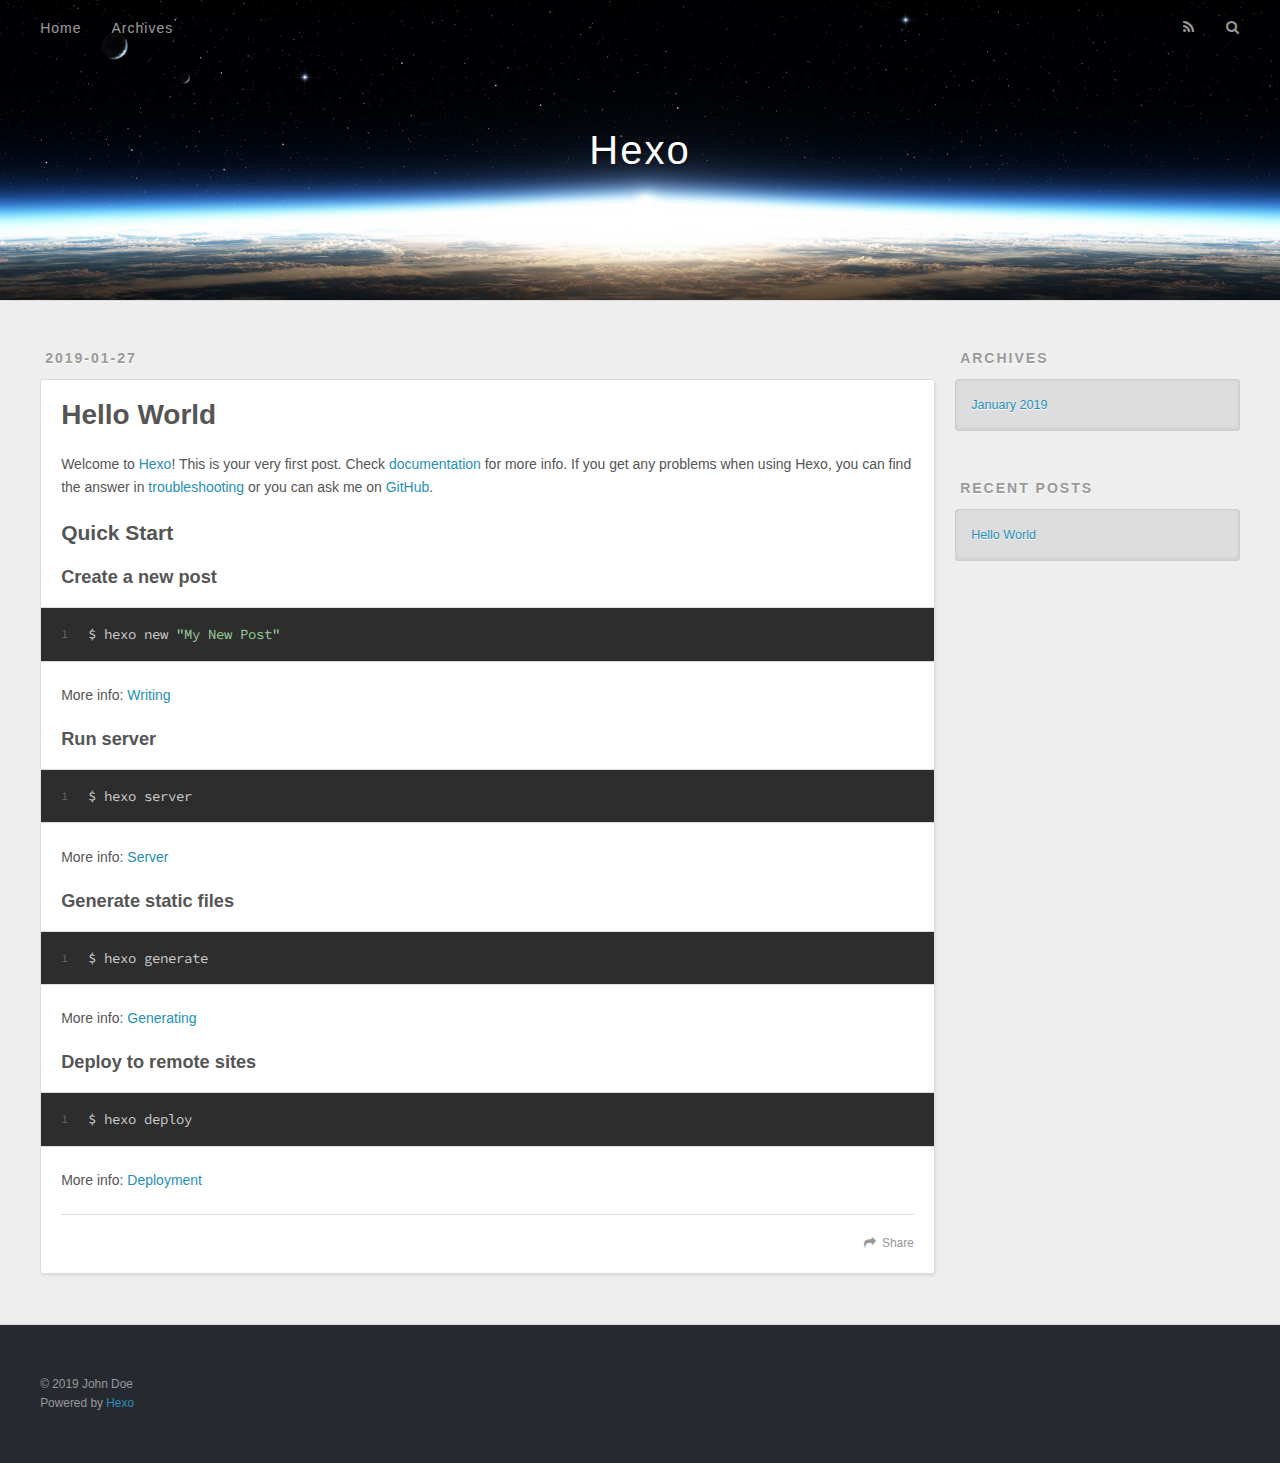
==== index.html @ 6623e389 "Site updated: 2019-01-27 21:30:44" ====
<!DOCTYPE html>
<html>
<head><meta name="generator" content="Hexo 3.8.0">
  <meta charset="utf-8">
  

  
  <title>Hexo</title>
  <meta name="viewport" content="width=device-width, initial-scale=1, maximum-scale=1">
  <meta property="og:type" content="website">
<meta property="og:title" content="Hexo">
<meta property="og:url" content="http://yoursite.com/index.html">
<meta property="og:site_name" content="Hexo">
<meta property="og:locale" content="default">
<meta name="twitter:card" content="summary">
<meta name="twitter:title" content="Hexo">
  
    <link rel="alternate" href="/atom.xml" title="Hexo" type="application/atom+xml">
  
  
    <link rel="icon" href="/favicon.png">
  
  
    <link href="//fonts.googleapis.com/css?family=Source+Code+Pro" rel="stylesheet" type="text/css">
  
  <link rel="stylesheet" href="/css/style.css">
</head>
</html>
<body>
  <div id="container">
    <div id="wrap">
      <header id="header">
  <div id="banner"></div>
  <div id="header-outer" class="outer">
    <div id="header-title" class="inner">
      <h1 id="logo-wrap">
        <a href="/" id="logo">Hexo</a>
      </h1>
      
    </div>
    <div id="header-inner" class="inner">
      <nav id="main-nav">
        <a id="main-nav-toggle" class="nav-icon"></a>
        
          <a class="main-nav-link" href="/">Home</a>
        
          <a class="main-nav-link" href="/archives">Archives</a>
        
      </nav>
      <nav id="sub-nav">
        
          <a id="nav-rss-link" class="nav-icon" href="/atom.xml" title="RSS Feed"></a>
        
        <a id="nav-search-btn" class="nav-icon" title="Search"></a>
      </nav>
      <div id="search-form-wrap">
        <form action="//google.com/search" method="get" accept-charset="UTF-8" class="search-form"><input type="search" name="q" class="search-form-input" placeholder="Search"><button type="submit" class="search-form-submit">&#xF002;</button><input type="hidden" name="sitesearch" value="http://yoursite.com"></form>
      </div>
    </div>
  </div>
</header>
      <div class="outer">
        <section id="main">
  
    <article id="post-hello-world" class="article article-type-post" itemscope="" itemprop="blogPost">
  <div class="article-meta">
    <a href="/2019/01/27/hello-world/" class="article-date">
  <time datetime="2019-01-27T09:05:29.091Z" itemprop="datePublished">2019-01-27</time>
</a>
    
  </div>
  <div class="article-inner">
    
    
      <header class="article-header">
        
  
    <h1 itemprop="name">
      <a class="article-title" href="/2019/01/27/hello-world/">Hello World</a>
    </h1>
  

      </header>
    
    <div class="article-entry" itemprop="articleBody">
      
        <p>Welcome to <a href="https://hexo.io/" target="_blank" rel="noopener">Hexo</a>! This is your very first post. Check <a href="https://hexo.io/docs/" target="_blank" rel="noopener">documentation</a> for more info. If you get any problems when using Hexo, you can find the answer in <a href="https://hexo.io/docs/troubleshooting.html" target="_blank" rel="noopener">troubleshooting</a> or you can ask me on <a href="https://github.com/hexojs/hexo/issues" target="_blank" rel="noopener">GitHub</a>.</p>
<h2 id="Quick-Start"><a href="#Quick-Start" class="headerlink" title="Quick Start"></a>Quick Start</h2><h3 id="Create-a-new-post"><a href="#Create-a-new-post" class="headerlink" title="Create a new post"></a>Create a new post</h3><figure class="highlight bash"><table><tr><td class="gutter"><pre><span class="line">1</span><br></pre></td><td class="code"><pre><span class="line">$ hexo new <span class="string">"My New Post"</span></span><br></pre></td></tr></table></figure>
<p>More info: <a href="https://hexo.io/docs/writing.html" target="_blank" rel="noopener">Writing</a></p>
<h3 id="Run-server"><a href="#Run-server" class="headerlink" title="Run server"></a>Run server</h3><figure class="highlight bash"><table><tr><td class="gutter"><pre><span class="line">1</span><br></pre></td><td class="code"><pre><span class="line">$ hexo server</span><br></pre></td></tr></table></figure>
<p>More info: <a href="https://hexo.io/docs/server.html" target="_blank" rel="noopener">Server</a></p>
<h3 id="Generate-static-files"><a href="#Generate-static-files" class="headerlink" title="Generate static files"></a>Generate static files</h3><figure class="highlight bash"><table><tr><td class="gutter"><pre><span class="line">1</span><br></pre></td><td class="code"><pre><span class="line">$ hexo generate</span><br></pre></td></tr></table></figure>
<p>More info: <a href="https://hexo.io/docs/generating.html" target="_blank" rel="noopener">Generating</a></p>
<h3 id="Deploy-to-remote-sites"><a href="#Deploy-to-remote-sites" class="headerlink" title="Deploy to remote sites"></a>Deploy to remote sites</h3><figure class="highlight bash"><table><tr><td class="gutter"><pre><span class="line">1</span><br></pre></td><td class="code"><pre><span class="line">$ hexo deploy</span><br></pre></td></tr></table></figure>
<p>More info: <a href="https://hexo.io/docs/deployment.html" target="_blank" rel="noopener">Deployment</a></p>

      
    </div>
    <footer class="article-footer">
      <a data-url="http://yoursite.com/2019/01/27/hello-world/" data-id="cjrerjv2s0000z0uvoo6cuk4o" class="article-share-link">Share</a>
      
      
    </footer>
  </div>
  
</article>


  


</section>
        
          <aside id="sidebar">
  
    

  
    

  
    
  
    
  <div class="widget-wrap">
    <h3 class="widget-title">Archives</h3>
    <div class="widget">
      <ul class="archive-list"><li class="archive-list-item"><a class="archive-list-link" href="/archives/2019/01/">January 2019</a></li></ul>
    </div>
  </div>


  
    
  <div class="widget-wrap">
    <h3 class="widget-title">Recent Posts</h3>
    <div class="widget">
      <ul>
        
          <li>
            <a href="/2019/01/27/hello-world/">Hello World</a>
          </li>
        
      </ul>
    </div>
  </div>

  
</aside>
        
      </div>
      <footer id="footer">
  
  <div class="outer">
    <div id="footer-info" class="inner">
      &copy; 2019 John Doe<br>
      Powered by <a href="http://hexo.io/" target="_blank">Hexo</a>
    </div>
  </div>
</footer>
    </div>
    <nav id="mobile-nav">
  
    <a href="/" class="mobile-nav-link">Home</a>
  
    <a href="/archives" class="mobile-nav-link">Archives</a>
  
</nav>
    

<script src="//ajax.googleapis.com/ajax/libs/jquery/2.0.3/jquery.min.js"></script>


  <link rel="stylesheet" href="/fancybox/jquery.fancybox.css">
  <script src="/fancybox/jquery.fancybox.pack.js"></script>


<script src="/js/script.js"></script>



  </div>
</body>
</html>
---- css/style.css ----
body {
  width: 100%;
}
body:before,
body:after {
  content: "";
  display: table;
}
body:after {
  clear: both;
}
html,
body,
div,
span,
applet,
object,
iframe,
h1,
h2,
h3,
h4,
h5,
h6,
p,
blockquote,
pre,
a,
abbr,
acronym,
address,
big,
cite,
code,
del,
dfn,
em,
img,
ins,
kbd,
q,
s,
samp,
small,
strike,
strong,
sub,
sup,
tt,
var,
dl,
dt,
dd,
ol,
ul,
li,
fieldset,
form,
label,
legend,
table,
caption,
tbody,
tfoot,
thead,
tr,
th,
td {
  margin: 0;
  padding: 0;
  border: 0;
  outline: 0;
  font-weight: inherit;
  font-style: inherit;
  font-family: inherit;
  font-size: 100%;
  vertical-align: baseline;
}
body {
  line-height: 1;
  color: #000;
  background: #fff;
}
ol,
ul {
  list-style: none;
}
table {
  border-collapse: separate;
  border-spacing: 0;
  vertical-align: middle;
}
caption,
th,
td {
  text-align: left;
  font-weight: normal;
  vertical-align: middle;
}
a img {
  border: none;
}
input,
button {
  margin: 0;
  padding: 0;
}
input::-moz-focus-inner,
button::-moz-focus-inner {
  border: 0;
  padding: 0;
}
@font-face {
  font-family: FontAwesome;
  font-style: normal;
  font-weight: normal;
  src: url("fonts/fontawesome-webfont.eot?v=#4.0.3");
  src: url("fonts/fontawesome-webfont.eot?#iefix&v=#4.0.3") format("embedded-opentype"), url("fonts/fontawesome-webfont.woff?v=#4.0.3") format("woff"), url("fonts/fontawesome-webfont.ttf?v=#4.0.3") format("truetype"), url("fonts/fontawesome-webfont.svg#fontawesomeregular?v=#4.0.3") format("svg");
}
html,
body,
#container {
  height: 100%;
}
body {
  background: #eee;
  font: 14px -apple-system, BlinkMacSystemFont, "Segoe UI", "Roboto", "Oxygen", "Ubuntu", "Cantarell", "Fira Sans", "Droid Sans", "Helvetica Neue", sans-serif;
  -webkit-text-size-adjust: 100%;
}
.outer {
  max-width: 1220px;
  margin: 0 auto;
  padding: 0 20px;
}
.outer:before,
.outer:after {
  content: "";
  display: table;
}
.outer:after {
  clear: both;
}
.inner {
  display: inline;
  float: left;
  width: 98.33333333333333%;
  margin: 0 0.833333333333333%;
}
.left,
.alignleft {
  float: left;
}
.right,
.alignright {
  float: right;
}
.clear {
  clear: both;
}
#container {
  position: relative;
}
.mobile-nav-on {
  overflow: hidden;
}
#wrap {
  height: 100%;
  width: 100%;
  position: absolute;
  top: 0;
  left: 0;
  -webkit-transition: 0.2s ease-out;
  -moz-transition: 0.2s ease-out;
  -ms-transition: 0.2s ease-out;
  transition: 0.2s ease-out;
  z-index: 1;
  background: #eee;
}
.mobile-nav-on #wrap {
  left: 280px;
}
@media screen and (min-width: 768px) {
  #main {
    display: inline;
    float: left;
    width: 73.33333333333333%;
    margin: 0 0.833333333333333%;
  }
}
.article-date,
.article-category-link,
.archive-year,
.widget-title {
  text-decoration: none;
  text-transform: uppercase;
  letter-spacing: 2px;
  color: #999;
  margin-bottom: 1em;
  margin-left: 5px;
  line-height: 1em;
  text-shadow: 0 1px #fff;
  font-weight: bold;
}
.article-inner,
.archive-article-inner {
  background: #fff;
  -webkit-box-shadow: 1px 2px 3px #ddd;
  box-shadow: 1px 2px 3px #ddd;
  border: 1px solid #ddd;
  border-radius: 3px;
}
.article-entry h1,
.widget h1 {
  font-size: 2em;
}
.article-entry h2,
.widget h2 {
  font-size: 1.5em;
}
.article-entry h3,
.widget h3 {
  font-size: 1.3em;
}
.article-entry h4,
.widget h4 {
  font-size: 1.2em;
}
.article-entry h5,
.widget h5 {
  font-size: 1em;
}
.article-entry h6,
.widget h6 {
  font-size: 1em;
  color: #999;
}
.article-entry hr,
.widget hr {
  border: 1px dashed #ddd;
}
.article-entry strong,
.widget strong {
  font-weight: bold;
}
.article-entry em,
.widget em,
.article-entry cite,
.widget cite {
  font-style: italic;
}
.article-entry sup,
.widget sup,
.article-entry sub,
.widget sub {
  font-size: 0.75em;
  line-height: 0;
  position: relative;
  vertical-align: baseline;
}
.article-entry sup,
.widget sup {
  top: -0.5em;
}
.article-entry sub,
.widget sub {
  bottom: -0.2em;
}
.article-entry small,
.widget small {
  font-size: 0.85em;
}
.article-entry acronym,
.widget acronym,
.article-entry abbr,
.widget abbr {
  border-bottom: 1px dotted;
}
.article-entry ul,
.widget ul,
.article-entry ol,
.widget ol,
.article-entry dl,
.widget dl {
  margin: 0 20px;
  line-height: 1.6em;
}
.article-entry ul ul,
.widget ul ul,
.article-entry ol ul,
.widget ol ul,
.article-entry ul ol,
.widget ul ol,
.article-entry ol ol,
.widget ol ol {
  margin-top: 0;
  margin-bottom: 0;
}
.article-entry ul,
.widget ul {
  list-style: disc;
}
.article-entry ol,
.widget ol {
  list-style: decimal;
}
.article-entry dt,
.widget dt {
  font-weight: bold;
}
#header {
  height: 300px;
  position: relative;
  border-bottom: 1px solid #ddd;
}
#header:before,
#header:after {
  content: "";
  position: absolute;
  left: 0;
  right: 0;
  height: 40px;
}
#header:before {
  top: 0;
  background: -webkit-linear-gradient(rgba(0,0,0,0.2), transparent);
  background: -moz-linear-gradient(rgba(0,0,0,0.2), transparent);
  background: -ms-linear-gradient(rgba(0,0,0,0.2), transparent);
  background: linear-gradient(rgba(0,0,0,0.2), transparent);
}
#header:after {
  bottom: 0;
  background: -webkit-linear-gradient(transparent, rgba(0,0,0,0.2));
  background: -moz-linear-gradient(transparent, rgba(0,0,0,0.2));
  background: -ms-linear-gradient(transparent, rgba(0,0,0,0.2));
  background: linear-gradient(transparent, rgba(0,0,0,0.2));
}
#header-outer {
  height: 100%;
  position: relative;
}
#header-inner {
  position: relative;
  overflow: hidden;
}
#banner {
  position: absolute;
  top: 0;
  left: 0;
  width: 100%;
  height: 100%;
  background: url("images/banner.jpg") center #000;
  -webkit-background-size: cover;
  -moz-background-size: cover;
  background-size: cover;
  z-index: -1;
}
#header-title {
  text-align: center;
  height: 40px;
  position: absolute;
  top: 50%;
  left: 0;
  margin-top: -20px;
}
#logo,
#subtitle {
  text-decoration: none;
  color: #fff;
  font-weight: 300;
  text-shadow: 0 1px 4px rgba(0,0,0,0.3);
}
#logo {
  font-size: 40px;
  line-height: 40px;
  letter-spacing: 2px;
}
#subtitle {
  font-size: 16px;
  line-height: 16px;
  letter-spacing: 1px;
}
#subtitle-wrap {
  margin-top: 16px;
}
#main-nav {
  float: left;
  margin-left: -15px;
}
.nav-icon,
.main-nav-link {
  float: left;
  color: #fff;
  opacity: 0.6;
  text-decoration: none;
  text-shadow: 0 1px rgba(0,0,0,0.2);
  -webkit-transition: opacity 0.2s;
  -moz-transition: opacity 0.2s;
  -ms-transition: opacity 0.2s;
  transition: opacity 0.2s;
  display: block;
  padding: 20px 15px;
}
.nav-icon:hover,
.main-nav-link:hover {
  opacity: 1;
}
.nav-icon {
  font-family: FontAwesome;
  text-align: center;
  font-size: 14px;
  width: 14px;
  height: 14px;
  padding: 20px 15px;
  position: relative;
  cursor: pointer;
}
.main-nav-link {
  font-weight: 300;
  letter-spacing: 1px;
}
@media screen and (max-width: 479px) {
  .main-nav-link {
    display: none;
  }
}
#main-nav-toggle {
  display: none;
}
#main-nav-toggle:before {
  content: "\f0c9";
}
@media screen and (max-width: 479px) {
  #main-nav-toggle {
    display: block;
  }
}
#sub-nav {
  float: right;
  margin-right: -15px;
}
#nav-rss-link:before {
  content: "\f09e";
}
#nav-search-btn:before {
  content: "\f002";
}
#search-form-wrap {
  position: absolute;
  top: 15px;
  width: 150px;
  height: 30px;
  right: -150px;
  opacity: 0;
  -webkit-transition: 0.2s ease-out;
  -moz-transition: 0.2s ease-out;
  -ms-transition: 0.2s ease-out;
  transition: 0.2s ease-out;
}
#search-form-wrap.on {
  opacity: 1;
  right: 0;
}
@media screen and (max-width: 479px) {
  #search-form-wrap {
    width: 100%;
    right: -100%;
  }
}
.search-form {
  position: absolute;
  top: 0;
  left: 0;
  right: 0;
  background: #fff;
  padding: 5px 15px;
  border-radius: 15px;
  -webkit-box-shadow: 0 0 10px rgba(0,0,0,0.3);
  box-shadow: 0 0 10px rgba(0,0,0,0.3);
}
.search-form-input {
  border: none;
  background: none;
  color: #555;
  width: 100%;
  font: 13px -apple-system, BlinkMacSystemFont, "Segoe UI", "Roboto", "Oxygen", "Ubuntu", "Cantarell", "Fira Sans", "Droid Sans", "Helvetica Neue", sans-serif;
  outline: none;
}
.search-form-input::-webkit-search-results-decoration,
.search-form-input::-webkit-search-cancel-button {
  -webkit-appearance: none;
}
.search-form-submit {
  position: absolute;
  top: 50%;
  right: 10px;
  margin-top: -7px;
  font: 13px FontAwesome;
  border: none;
  background: none;
  color: #bbb;
  cursor: pointer;
}
.search-form-submit:hover,
.search-form-submit:focus {
  color: #777;
}
.article {
  margin: 50px 0;
}
.article-inner {
  overflow: hidden;
}
.article-meta:before,
.article-meta:after {
  content: "";
  display: table;
}
.article-meta:after {
  clear: both;
}
.article-date {
  float: left;
}
.article-category {
  float: left;
  line-height: 1em;
  color: #ccc;
  text-shadow: 0 1px #fff;
  margin-left: 8px;
}
.article-category:before {
  content: "\2022";
}
.article-category-link {
  margin: 0 12px 1em;
}
.article-header {
  padding: 20px 20px 0;
}
.article-title {
  text-decoration: none;
  font-size: 2em;
  font-weight: bold;
  color: #555;
  line-height: 1.1em;
  -webkit-transition: color 0.2s;
  -moz-transition: color 0.2s;
  -ms-transition: color 0.2s;
  transition: color 0.2s;
}
a.article-title:hover {
  color: #258fb8;
}
.article-entry {
  color: #555;
  padding: 0 20px;
}
.article-entry:before,
.article-entry:after {
  content: "";
  display: table;
}
.article-entry:after {
  clear: both;
}
.article-entry p,
.article-entry table {
  line-height: 1.6em;
  margin: 1.6em 0;
}
.article-entry h1,
.article-entry h2,
.article-entry h3,
.article-entry h4,
.article-entry h5,
.article-entry h6 {
  font-weight: bold;
}
.article-entry h1,
.article-entry h2,
.article-entry h3,
.article-entry h4,
.article-entry h5,
.article-entry h6 {
  line-height: 1.1em;
  margin: 1.1em 0;
}
.article-entry a {
  color: #258fb8;
  text-decoration: none;
}
.article-entry a:hover {
  text-decoration: underline;
}
.article-entry ul,
.article-entry ol,
.article-entry dl {
  margin-top: 1.6em;
  margin-bottom: 1.6em;
}
.article-entry img,
.article-entry video {
  max-width: 100%;
  height: auto;
  display: block;
  margin: auto;
}
.article-entry iframe {
  border: none;
}
.article-entry table {
  width: 100%;
  border-collapse: collapse;
  border-spacing: 0;
}
.article-entry th {
  font-weight: bold;
  border-bottom: 3px solid #ddd;
  padding-bottom: 0.5em;
}
.article-entry td {
  border-bottom: 1px solid #ddd;
  padding: 10px 0;
}
.article-entry blockquote {
  font-family: Georgia, "Times New Roman", serif;
  font-size: 1.4em;
  margin: 1.6em 20px;
  text-align: center;
}
.article-entry blockquote footer {
  font-size: 14px;
  margin: 1.6em 0;
  font-family: -apple-system, BlinkMacSystemFont, "Segoe UI", "Roboto", "Oxygen", "Ubuntu", "Cantarell", "Fira Sans", "Droid Sans", "Helvetica Neue", sans-serif;
}
.article-entry blockquote footer cite:before {
  content: "—";
  padding: 0 0.5em;
}
.article-entry .pullquote {
  text-align: left;
  width: 45%;
  margin: 0;
}
.article-entry .pullquote.left {
  margin-left: 0.5em;
  margin-right: 1em;
}
.article-entry .pullquote.right {
  margin-right: 0.5em;
  margin-left: 1em;
}
.article-entry .caption {
  color: #999;
  display: block;
  font-size: 0.9em;
  margin-top: 0.5em;
  position: relative;
  text-align: center;
}
.article-entry .video-container {
  position: relative;
  padding-top: 56.25%;
  height: 0;
  overflow: hidden;
}
.article-entry .video-container iframe,
.article-entry .video-container object,
.article-entry .video-container embed {
  position: absolute;
  top: 0;
  left: 0;
  width: 100%;
  height: 100%;
  margin-top: 0;
}
.article-more-link a {
  display: inline-block;
  line-height: 1em;
  padding: 6px 15px;
  border-radius: 15px;
  background: #eee;
  color: #999;
  text-shadow: 0 1px #fff;
  text-decoration: none;
}
.article-more-link a:hover {
  background: #258fb8;
  color: #fff;
  text-decoration: none;
  text-shadow: 0 1px #1e7293;
}
.article-footer {
  font-size: 0.85em;
  line-height: 1.6em;
  border-top: 1px solid #ddd;
  padding-top: 1.6em;
  margin: 0 20px 20px;
}
.article-footer:before,
.article-footer:after {
  content: "";
  display: table;
}
.article-footer:after {
  clear: both;
}
.article-footer a {
  color: #999;
  text-decoration: none;
}
.article-footer a:hover {
  color: #555;
}
.article-tag-list-item {
  float: left;
  margin-right: 10px;
}
.article-tag-list-link:before {
  content: "#";
}
.article-comment-link {
  float: right;
}
.article-comment-link:before {
  content: "\f075";
  font-family: FontAwesome;
  padding-right: 8px;
}
.article-share-link {
  cursor: pointer;
  float: right;
  margin-left: 20px;
}
.article-share-link:before {
  content: "\f064";
  font-family: FontAwesome;
  padding-right: 6px;
}
#article-nav {
  position: relative;
}
#article-nav:before,
#article-nav:after {
  content: "";
  display: table;
}
#article-nav:after {
  clear: both;
}
@media screen and (min-width: 768px) {
  #article-nav {
    margin: 50px 0;
  }
  #article-nav:before {
    width: 8px;
    height: 8px;
    position: absolute;
    top: 50%;
    left: 50%;
    margin-top: -4px;
    margin-left: -4px;
    content: "";
    border-radius: 50%;
    background: #ddd;
    -webkit-box-shadow: 0 1px 2px #fff;
    box-shadow: 0 1px 2px #fff;
  }
}
.article-nav-link-wrap {
  text-decoration: none;
  text-shadow: 0 1px #fff;
  color: #999;
  -webkit-box-sizing: border-box;
  -moz-box-sizing: border-box;
  box-sizing: border-box;
  margin-top: 50px;
  text-align: center;
  display: block;
}
.article-nav-link-wrap:hover {
  color: #555;
}
@media screen and (min-width: 768px) {
  .article-nav-link-wrap {
    width: 50%;
    margin-top: 0;
  }
}
@media screen and (min-width: 768px) {
  #article-nav-newer {
    float: left;
    text-align: right;
    padding-right: 20px;
  }
}
@media screen and (min-width: 768px) {
  #article-nav-older {
    float: right;
    text-align: left;
    padding-left: 20px;
  }
}
.article-nav-caption {
  text-transform: uppercase;
  letter-spacing: 2px;
  color: #ddd;
  line-height: 1em;
  font-weight: bold;
}
#article-nav-newer .article-nav-caption {
  margin-right: -2px;
}
.article-nav-title {
  font-size: 0.85em;
  line-height: 1.6em;
  margin-top: 0.5em;
}
.article-share-box {
  position: absolute;
  display: none;
  background: #fff;
  -webkit-box-shadow: 1px 2px 10px rgba(0,0,0,0.2);
  box-shadow: 1px 2px 10px rgba(0,0,0,0.2);
  border-radius: 3px;
  margin-left: -145px;
  overflow: hidden;
  z-index: 1;
}
.article-share-box.on {
  display: block;
}
.article-share-input {
  width: 100%;
  background: none;
  -webkit-box-sizing: border-box;
  -moz-box-sizing: border-box;
  box-sizing: border-box;
  font: 14px -apple-system, BlinkMacSystemFont, "Segoe UI", "Roboto", "Oxygen", "Ubuntu", "Cantarell", "Fira Sans", "Droid Sans", "Helvetica Neue", sans-serif;
  padding: 0 15px;
  color: #555;
  outline: none;
  border: 1px solid #ddd;
  border-radius: 3px 3px 0 0;
  height: 36px;
  line-height: 36px;
}
.article-share-links {
  background: #eee;
}
.article-share-links:before,
.article-share-links:after {
  content: "";
  display: table;
}
.article-share-links:after {
  clear: both;
}
.article-share-twitter,
.article-share-facebook,
.article-share-pinterest,
.article-share-google {
  width: 50px;
  height: 36px;
  display: block;
  float: left;
  position: relative;
  color: #999;
  text-shadow: 0 1px #fff;
}
.article-share-twitter:before,
.article-share-facebook:before,
.article-share-pinterest:before,
.article-share-google:before {
  font-size: 20px;
  font-family: FontAwesome;
  width: 20px;
  height: 20px;
  position: absolute;
  top: 50%;
  left: 50%;
  margin-top: -10px;
  margin-left: -10px;
  text-align: center;
}
.article-share-twitter:hover,
.article-share-facebook:hover,
.article-share-pinterest:hover,
.article-share-google:hover {
  color: #fff;
}
.article-share-twitter:before {
  content: "\f099";
}
.article-share-twitter:hover {
  background: #00aced;
  text-shadow: 0 1px #008abe;
}
.article-share-facebook:before {
  content: "\f09a";
}
.article-share-facebook:hover {
  background: #3b5998;
  text-shadow: 0 1px #2f477a;
}
.article-share-pinterest:before {
  content: "\f0d2";
}
.article-share-pinterest:hover {
  background: #cb2027;
  text-shadow: 0 1px #a21a1f;
}
.article-share-google:before {
  content: "\f0d5";
}
.article-share-google:hover {
  background: #dd4b39;
  text-shadow: 0 1px #be3221;
}
.article-gallery {
  background: #000;
  position: relative;
}
.article-gallery-photos {
  position: relative;
  overflow: hidden;
}
.article-gallery-img {
  display: none;
  max-width: 100%;
}
.article-gallery-img:first-child {
  display: block;
}
.article-gallery-img.loaded {
  position: absolute;
  display: block;
}
.article-gallery-img img {
  display: block;
  max-width: 100%;
  margin: 0 auto;
}
#comments {
  background: #fff;
  -webkit-box-shadow: 1px 2px 3px #ddd;
  box-shadow: 1px 2px 3px #ddd;
  padding: 20px;
  border: 1px solid #ddd;
  border-radius: 3px;
  margin: 50px 0;
}
#comments a {
  color: #258fb8;
}
.archives-wrap {
  margin: 50px 0;
}
.archives:before,
.archives:after {
  content: "";
  display: table;
}
.archives:after {
  clear: both;
}
.archive-year-wrap {
  margin-bottom: 1em;
}
.archives {
  -webkit-column-gap: 10px;
  -moz-column-gap: 10px;
  column-gap: 10px;
}
@media screen and (min-width: 480px) and (max-width: 767px) {
  .archives {
    -webkit-column-count: 2;
    -moz-column-count: 2;
    column-count: 2;
  }
}
@media screen and (min-width: 768px) {
  .archives {
    -webkit-column-count: 3;
    -moz-column-count: 3;
    column-count: 3;
  }
}
.archive-article {
  -webkit-column-break-inside: avoid;
  page-break-inside: avoid;
  overflow: hidden;
  break-inside: avoid-column;
}
.archive-article-inner {
  padding: 10px;
  margin-bottom: 15px;
}
.archive-article-title {
  text-decoration: none;
  font-weight: bold;
  color: #555;
  -webkit-transition: color 0.2s;
  -moz-transition: color 0.2s;
  -ms-transition: color 0.2s;
  transition: color 0.2s;
  line-height: 1.6em;
}
.archive-article-title:hover {
  color: #258fb8;
}
.archive-article-footer {
  margin-top: 1em;
}
.archive-article-date {
  color: #999;
  text-decoration: none;
  font-size: 0.85em;
  line-height: 1em;
  margin-bottom: 0.5em;
  display: block;
}
#page-nav {
  margin: 50px auto;
  background: #fff;
  -webkit-box-shadow: 1px 2px 3px #ddd;
  box-shadow: 1px 2px 3px #ddd;
  border: 1px solid #ddd;
  border-radius: 3px;
  text-align: center;
  color: #999;
  overflow: hidden;
}
#page-nav:before,
#page-nav:after {
  content: "";
  display: table;
}
#page-nav:after {
  clear: both;
}
#page-nav a,
#page-nav span {
  padding: 10px 20px;
  line-height: 1;
  height: 2ex;
}
#page-nav a {
  color: #999;
  text-decoration: none;
}
#page-nav a:hover {
  background: #999;
  color: #fff;
}
#page-nav .prev {
  float: left;
}
#page-nav .next {
  float: right;
}
#page-nav .page-number {
  display: inline-block;
}
@media screen and (max-width: 479px) {
  #page-nav .page-number {
    display: none;
  }
}
#page-nav .current {
  color: #555;
  font-weight: bold;
}
#page-nav .space {
  color: #ddd;
}
#footer {
  background: #262a30;
  padding: 50px 0;
  border-top: 1px solid #ddd;
  color: #999;
}
#footer a {
  color: #258fb8;
  text-decoration: none;
}
#footer a:hover {
  text-decoration: underline;
}
#footer-info {
  line-height: 1.6em;
  font-size: 0.85em;
}
.article-entry pre,
.article-entry .highlight {
  background: #2d2d2d;
  margin: 0 -20px;
  padding: 15px 20px;
  border-style: solid;
  border-color: #ddd;
  border-width: 1px 0;
  overflow: auto;
  color: #ccc;
  line-height: 22.400000000000002px;
}
.article-entry .highlight .gutter pre,
.article-entry .gist .gist-file .gist-data .line-numbers {
  color: #666;
  font-size: 0.85em;
}
.article-entry pre,
.article-entry code {
  font-family: "Source Code Pro", Consolas, Monaco, Menlo, Consolas, monospace;
}
.article-entry code {
  background: #eee;
  text-shadow: 0 1px #fff;
  padding: 0 0.3em;
}
.article-entry pre code {
  background: none;
  text-shadow: none;
  padding: 0;
}
.article-entry .highlight pre {
  border: none;
  margin: 0;
  padding: 0;
}
.article-entry .highlight table {
  margin: 0;
  width: auto;
}
.article-entry .highlight td {
  border: none;
  padding: 0;
}
.article-entry .highlight figcaption {
  font-size: 0.85em;
  color: #999;
  line-height: 1em;
  margin-bottom: 1em;
}
.article-entry .highlight figcaption:before,
.article-entry .highlight figcaption:after {
  content: "";
  display: table;
}
.article-entry .highlight figcaption:after {
  clear: both;
}
.article-entry .highlight figcaption a {
  float: right;
}
.article-entry .highlight .gutter pre {
  text-align: right;
  padding-right: 20px;
}
.article-entry .highlight .line {
  height: 22.400000000000002px;
}
.article-entry .highlight .line.marked {
  background: #515151;
}
.article-entry .gist {
  margin: 0 -20px;
  border-style: solid;
  border-color: #ddd;
  border-width: 1px 0;
  background: #2d2d2d;
  padding: 15px 20px 15px 0;
}
.article-entry .gist .gist-file {
  border: none;
  font-family: "Source Code Pro", Consolas, Monaco, Menlo, Consolas, monospace;
  margin: 0;
}
.article-entry .gist .gist-file .gist-data {
  background: none;
  border: none;
}
.article-entry .gist .gist-file .gist-data .line-numbers {
  background: none;
  border: none;
  padding: 0 20px 0 0;
}
.article-entry .gist .gist-file .gist-data .line-data {
  padding: 0 !important;
}
.article-entry .gist .gist-file .highlight {
  margin: 0;
  padding: 0;
  border: none;
}
.article-entry .gist .gist-file .gist-meta {
  background: #2d2d2d;
  color: #999;
  font: 0.85em -apple-system, BlinkMacSystemFont, "Segoe UI", "Roboto", "Oxygen", "Ubuntu", "Cantarell", "Fira Sans", "Droid Sans", "Helvetica Neue", sans-serif;
  text-shadow: 0 0;
  padding: 0;
  margin-top: 1em;
  margin-left: 20px;
}
.article-entry .gist .gist-file .gist-meta a {
  color: #258fb8;
  font-weight: normal;
}
.article-entry .gist .gist-file .gist-meta a:hover {
  text-decoration: underline;
}
pre .comment,
pre .title {
  color: #999;
}
pre .variable,
pre .attribute,
pre .tag,
pre .regexp,
pre .ruby .constant,
pre .xml .tag .title,
pre .xml .pi,
pre .xml .doctype,
pre .html .doctype,
pre .css .id,
pre .css .class,
pre .css .pseudo {
  color: #f2777a;
}
pre .number,
pre .preprocessor,
pre .built_in,
pre .literal,
pre .params,
pre .constant {
  color: #f99157;
}
pre .class,
pre .ruby .class .title,
pre .css .rules .attribute {
  color: #9c9;
}
pre .string,
pre .value,
pre .inheritance,
pre .header,
pre .ruby .symbol,
pre .xml .cdata {
  color: #9c9;
}
pre .css .hexcolor {
  color: #6cc;
}
pre .function,
pre .python .decorator,
pre .python .title,
pre .ruby .function .title,
pre .ruby .title .keyword,
pre .perl .sub,
pre .javascript .title,
pre .coffeescript .title {
  color: #69c;
}
pre .keyword,
pre .javascript .function {
  color: #c9c;
}
@media screen and (max-width: 479px) {
  #mobile-nav {
    position: absolute;
    top: 0;
    left: 0;
    width: 280px;
    height: 100%;
    background: #191919;
    border-right: 1px solid #fff;
  }
}
@media screen and (max-width: 479px) {
  .mobile-nav-link {
    display: block;
    color: #999;
    text-decoration: none;
    padding: 15px 20px;
    font-weight: bold;
  }
  .mobile-nav-link:hover {
    color: #fff;
  }
}
@media screen and (min-width: 768px) {
  #sidebar {
    display: inline;
    float: left;
    width: 23.333333333333332%;
    margin: 0 0.833333333333333%;
  }
}
.widget-wrap {
  margin: 50px 0;
}
.widget {
  color: #777;
  text-shadow: 0 1px #fff;
  background: #ddd;
  -webkit-box-shadow: 0 -1px 4px #ccc inset;
  box-shadow: 0 -1px 4px #ccc inset;
  border: 1px solid #ccc;
  padding: 15px;
  border-radius: 3px;
}
.widget a {
  color: #258fb8;
  text-decoration: none;
}
.widget a:hover {
  text-decoration: underline;
}
.widget ul ul,
.widget ol ul,
.widget dl ul,
.widget ul ol,
.widget ol ol,
.widget dl ol,
.widget ul dl,
.widget ol dl,
.widget dl dl {
  margin-left: 15px;
  list-style: disc;
}
.widget {
  line-height: 1.6em;
  word-wrap: break-word;
  font-size: 0.9em;
}
.widget ul,
.widget ol {
  list-style: none;
  margin: 0;
}
.widget ul ul,
.widget ol ul,
.widget ul ol,
.widget ol ol {
  margin: 0 20px;
}
.widget ul ul,
.widget ol ul {
  list-style: disc;
}
.widget ul ol,
.widget ol ol {
  list-style: decimal;
}
.category-list-count,
.tag-list-count,
.archive-list-count {
  padding-left: 5px;
  color: #999;
  font-size: 0.85em;
}
.category-list-count:before,
.tag-list-count:before,
.archive-list-count:before {
  content: "(";
}
.category-list-count:after,
.tag-list-count:after,
.archive-list-count:after {
  content: ")";
}
.tagcloud a {
  margin-right: 5px;
  display: inline-block;
}
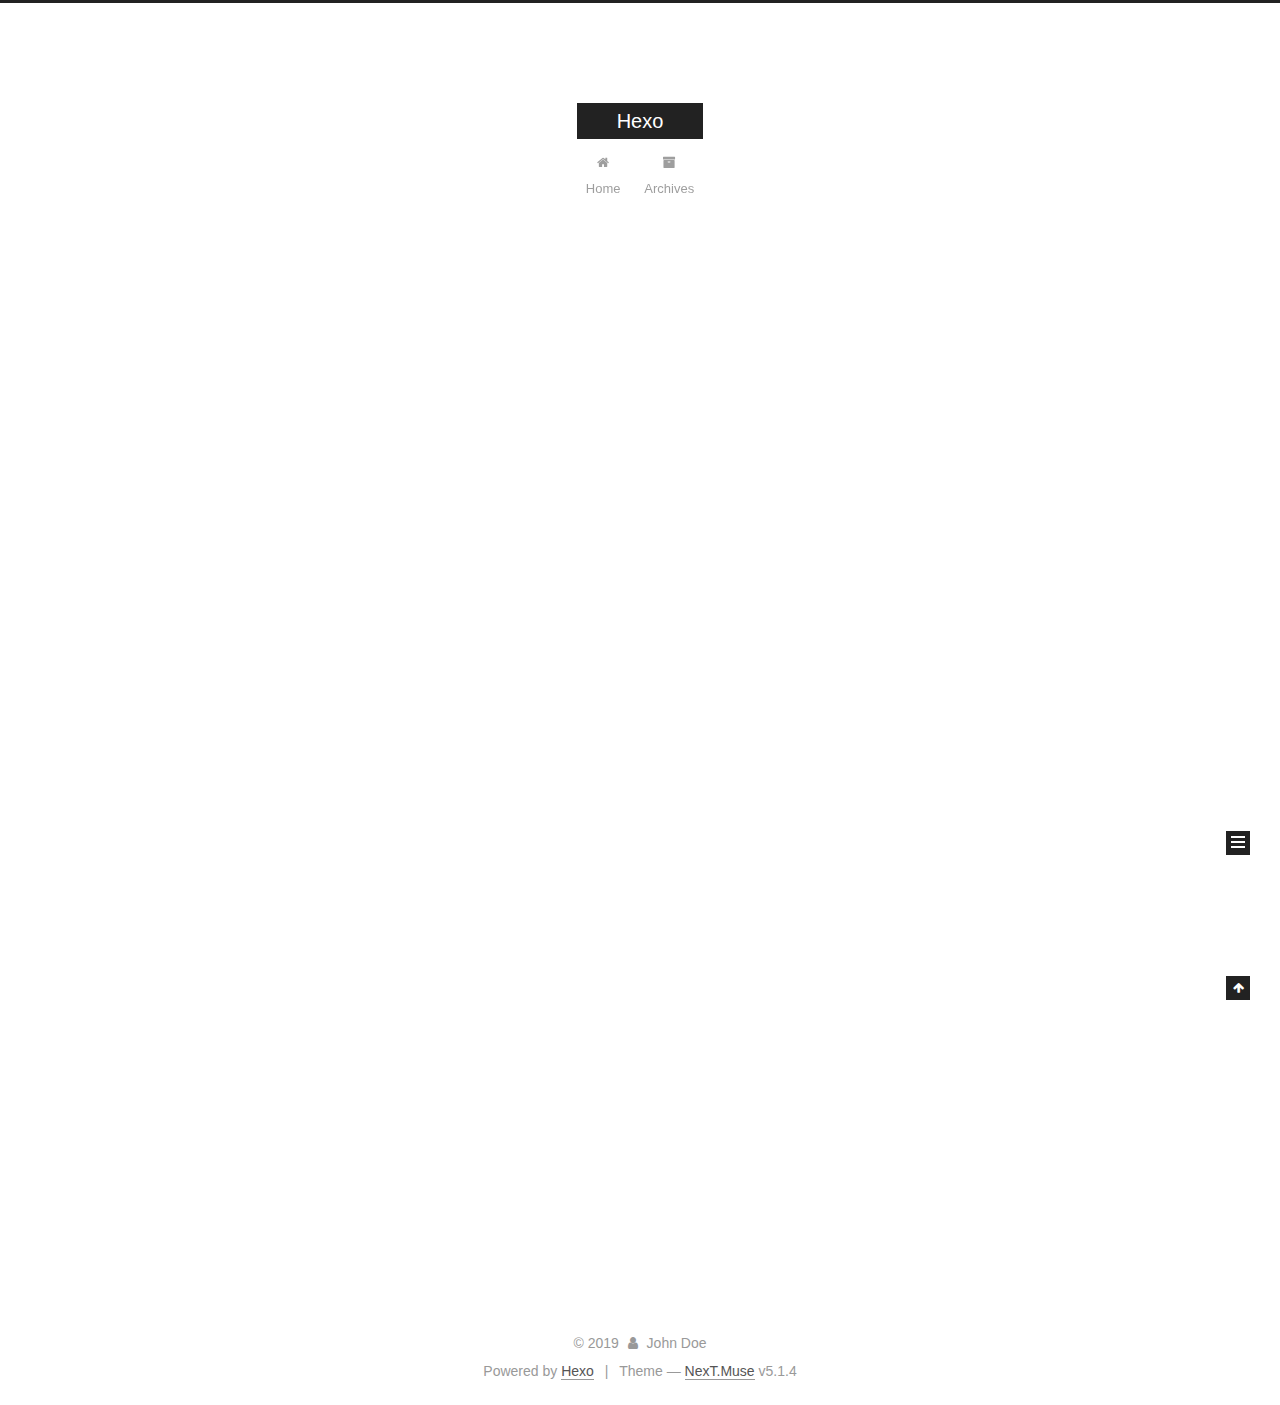
==== commit bdeb0938: "Site updated: 2019-01-27 21:54:54" ====
--- a/index.html
+++ b/index.html
@@ -1,90 +1,306 @@
 <!DOCTYPE html>
-<html>
+
+
+
+  
+
+
+<html class="theme-next muse use-motion" lang="">
 <head><meta name="generator" content="Hexo 3.8.0">
-  <meta charset="utf-8">
-  
-
-  
-  <title>Hexo</title>
-  <meta name="viewport" content="width=device-width, initial-scale=1, maximum-scale=1">
-  <meta property="og:type" content="website">
+  <meta charset="UTF-8">
+<meta http-equiv="X-UA-Compatible" content="IE=edge">
+<meta name="viewport" content="width=device-width, initial-scale=1, maximum-scale=1">
+<meta name="theme-color" content="#222">
+
+
+
+
+
+
+
+
+
+<meta http-equiv="Cache-Control" content="no-transform">
+<meta http-equiv="Cache-Control" content="no-siteapp">
+
+
+
+
+
+
+
+
+
+
+
+
+
+
+
+
+  
+  
+  <link href="/lib/fancybox/source/jquery.fancybox.css?v=2.1.5" rel="stylesheet" type="text/css">
+
+
+
+
+
+
+
+<link href="/lib/font-awesome/css/font-awesome.min.css?v=4.6.2" rel="stylesheet" type="text/css">
+
+<link href="/css/main.css?v=5.1.4" rel="stylesheet" type="text/css">
+
+
+  <link rel="apple-touch-icon" sizes="180x180" href="/images/apple-touch-icon-next.png?v=5.1.4">
+
+
+  <link rel="icon" type="image/png" sizes="32x32" href="/images/favicon-32x32-next.png?v=5.1.4">
+
+
+  <link rel="icon" type="image/png" sizes="16x16" href="/images/favicon-16x16-next.png?v=5.1.4">
+
+
+  <link rel="mask-icon" href="/images/logo.svg?v=5.1.4" color="#222">
+
+
+
+
+
+  <meta name="keywords" content="Hexo, NexT">
+
+
+
+
+
+
+
+
+
+
+<meta property="og:type" content="website">
 <meta property="og:title" content="Hexo">
 <meta property="og:url" content="http://yoursite.com/index.html">
 <meta property="og:site_name" content="Hexo">
 <meta property="og:locale" content="default">
 <meta name="twitter:card" content="summary">
 <meta name="twitter:title" content="Hexo">
-  
-    <link rel="alternate" href="/atom.xml" title="Hexo" type="application/atom+xml">
-  
-  
-    <link rel="icon" href="/favicon.png">
-  
-  
-    <link href="//fonts.googleapis.com/css?family=Source+Code+Pro" rel="stylesheet" type="text/css">
-  
-  <link rel="stylesheet" href="/css/style.css">
+
+
+
+<script type="text/javascript" id="hexo.configurations">
+  var NexT = window.NexT || {};
+  var CONFIG = {
+    root: '/',
+    scheme: 'Muse',
+    version: '5.1.4',
+    sidebar: {"position":"left","display":"post","offset":12,"b2t":false,"scrollpercent":false,"onmobile":false},
+    fancybox: true,
+    tabs: true,
+    motion: {"enable":true,"async":false,"transition":{"post_block":"fadeIn","post_header":"slideDownIn","post_body":"slideDownIn","coll_header":"slideLeftIn","sidebar":"slideUpIn"}},
+    duoshuo: {
+      userId: '0',
+      author: 'Author'
+    },
+    algolia: {
+      applicationID: '',
+      apiKey: '',
+      indexName: '',
+      hits: {"per_page":10},
+      labels: {"input_placeholder":"Search for Posts","hits_empty":"We didn't find any results for the search: ${query}","hits_stats":"${hits} results found in ${time} ms"}
+    }
+  };
+</script>
+
+
+
+  <link rel="canonical" href="http://yoursite.com/">
+
+
+
+
+
+  <title>Hexo</title>
+  
+
+
+
+
+
+
+
+
 </head>
-</html>
-<body>
-  <div id="container">
-    <div id="wrap">
-      <header id="header">
-  <div id="banner"></div>
-  <div id="header-outer" class="outer">
-    <div id="header-title" class="inner">
-      <h1 id="logo-wrap">
-        <a href="/" id="logo">Hexo</a>
-      </h1>
-      
+
+<body itemscope="" itemtype="http://schema.org/WebPage" lang="default">
+
+  
+  
+    
+  
+
+  <div class="container sidebar-position-left 
+  page-home">
+    <div class="headband"></div>
+
+    <header id="header" class="header" itemscope="" itemtype="http://schema.org/WPHeader">
+      <div class="header-inner"><div class="site-brand-wrapper">
+  <div class="site-meta ">
+    
+
+    <div class="custom-logo-site-title">
+      <a href="/" class="brand" rel="start">
+        <span class="logo-line-before"><i></i></span>
+        <span class="site-title">Hexo</span>
+        <span class="logo-line-after"><i></i></span>
+      </a>
     </div>
-    <div id="header-inner" class="inner">
-      <nav id="main-nav">
-        <a id="main-nav-toggle" class="nav-icon"></a>
-        
-          <a class="main-nav-link" href="/">Home</a>
-        
-          <a class="main-nav-link" href="/archives">Archives</a>
-        
-      </nav>
-      <nav id="sub-nav">
-        
-          <a id="nav-rss-link" class="nav-icon" href="/atom.xml" title="RSS Feed"></a>
-        
-        <a id="nav-search-btn" class="nav-icon" title="Search"></a>
-      </nav>
-      <div id="search-form-wrap">
-        <form action="//google.com/search" method="get" accept-charset="UTF-8" class="search-form"><input type="search" name="q" class="search-form-input" placeholder="Search"><button type="submit" class="search-form-submit">&#xF002;</button><input type="hidden" name="sitesearch" value="http://yoursite.com"></form>
-      </div>
-    </div>
+      
+        <p class="site-subtitle"></p>
+      
   </div>
-</header>
-      <div class="outer">
-        <section id="main">
-  
-    <article id="post-hello-world" class="article article-type-post" itemscope="" itemprop="blogPost">
-  <div class="article-meta">
-    <a href="/2019/01/27/hello-world/" class="article-date">
-  <time datetime="2019-01-27T09:05:29.091Z" itemprop="datePublished">2019-01-27</time>
-</a>
-    
+
+  <div class="site-nav-toggle">
+    <button>
+      <span class="btn-bar"></span>
+      <span class="btn-bar"></span>
+      <span class="btn-bar"></span>
+    </button>
   </div>
-  <div class="article-inner">
-    
-    
-      <header class="article-header">
-        
-  
-    <h1 itemprop="name">
-      <a class="article-title" href="/2019/01/27/hello-world/">Hello World</a>
-    </h1>
-  
-
+</div>
+
+<nav class="site-nav">
+  
+
+  
+    <ul id="menu" class="menu">
+      
+        
+        <li class="menu-item menu-item-home">
+          <a href="/" rel="section">
+            
+              <i class="menu-item-icon fa fa-fw fa-home"></i> <br>
+            
+            Home
+          </a>
+        </li>
+      
+        
+        <li class="menu-item menu-item-archives">
+          <a href="/archives/" rel="section">
+            
+              <i class="menu-item-icon fa fa-fw fa-archive"></i> <br>
+            
+            Archives
+          </a>
+        </li>
+      
+
+      
+    </ul>
+  
+
+  
+</nav>
+
+
+
+ </div>
+    </header>
+
+    <main id="main" class="main">
+      <div class="main-inner">
+        <div class="content-wrap">
+          <div id="content" class="content">
+            
+  <section id="posts" class="posts-expand">
+    
+      
+
+  
+
+  
+  
+  
+
+  <article class="post post-type-normal" itemscope="" itemtype="http://schema.org/Article">
+  
+  
+  
+  <div class="post-block">
+    <link itemprop="mainEntityOfPage" href="http://yoursite.com/2019/01/27/hello-world/">
+
+    <span hidden itemprop="author" itemscope="" itemtype="http://schema.org/Person">
+      <meta itemprop="name" content="John Doe">
+      <meta itemprop="description" content="">
+      <meta itemprop="image" content="/images/avatar.gif">
+    </span>
+
+    <span hidden itemprop="publisher" itemscope="" itemtype="http://schema.org/Organization">
+      <meta itemprop="name" content="Hexo">
+    </span>
+
+    
+      <header class="post-header">
+
+        
+        
+          <h1 class="post-title" itemprop="name headline">
+                
+                <a class="post-title-link" href="/2019/01/27/hello-world/" itemprop="url">Hello World</a></h1>
+        
+
+        <div class="post-meta">
+          <span class="post-time">
+            
+              <span class="post-meta-item-icon">
+                <i class="fa fa-calendar-o"></i>
+              </span>
+              
+                <span class="post-meta-item-text">Posted on</span>
+              
+              <time title="Post created" itemprop="dateCreated datePublished" datetime="2019-01-27T20:05:29+11:00">
+                2019-01-27
+              </time>
+            
+
+            
+
+            
+          </span>
+
+          
+
+          
+            
+          
+
+          
+          
+
+          
+
+          
+
+          
+
+        </div>
       </header>
     
-    <div class="article-entry" itemprop="articleBody">
-      
-        <p>Welcome to <a href="https://hexo.io/" target="_blank" rel="noopener">Hexo</a>! This is your very first post. Check <a href="https://hexo.io/docs/" target="_blank" rel="noopener">documentation</a> for more info. If you get any problems when using Hexo, you can find the answer in <a href="https://hexo.io/docs/troubleshooting.html" target="_blank" rel="noopener">troubleshooting</a> or you can ask me on <a href="https://github.com/hexojs/hexo/issues" target="_blank" rel="noopener">GitHub</a>.</p>
+
+    
+    
+    
+    <div class="post-body" itemprop="articleBody">
+
+      
+      
+
+      
+        
+          
+            <p>Welcome to <a href="https://hexo.io/" target="_blank" rel="noopener">Hexo</a>! This is your very first post. Check <a href="https://hexo.io/docs/" target="_blank" rel="noopener">documentation</a> for more info. If you get any problems when using Hexo, you can find the answer in <a href="https://hexo.io/docs/troubleshooting.html" target="_blank" rel="noopener">troubleshooting</a> or you can ask me on <a href="https://github.com/hexojs/hexo/issues" target="_blank" rel="noopener">GitHub</a>.</p>
 <h2 id="Quick-Start"><a href="#Quick-Start" class="headerlink" title="Quick Start"></a>Quick Start</h2><h3 id="Create-a-new-post"><a href="#Create-a-new-post" class="headerlink" title="Create a new post"></a>Create a new post</h3><figure class="highlight bash"><table><tr><td class="gutter"><pre><span class="line">1</span><br></pre></td><td class="code"><pre><span class="line">$ hexo new <span class="string">"My New Post"</span></span><br></pre></td></tr></table></figure>
 <p>More info: <a href="https://hexo.io/docs/writing.html" target="_blank" rel="noopener">Writing</a></p>
 <h3 id="Run-server"><a href="#Run-server" class="headerlink" title="Run server"></a>Run server</h3><figure class="highlight bash"><table><tr><td class="gutter"><pre><span class="line">1</span><br></pre></td><td class="code"><pre><span class="line">$ hexo server</span><br></pre></td></tr></table></figure>
@@ -94,91 +310,307 @@
 <h3 id="Deploy-to-remote-sites"><a href="#Deploy-to-remote-sites" class="headerlink" title="Deploy to remote sites"></a>Deploy to remote sites</h3><figure class="highlight bash"><table><tr><td class="gutter"><pre><span class="line">1</span><br></pre></td><td class="code"><pre><span class="line">$ hexo deploy</span><br></pre></td></tr></table></figure>
 <p>More info: <a href="https://hexo.io/docs/deployment.html" target="_blank" rel="noopener">Deployment</a></p>
 
+          
+        
       
     </div>
-    <footer class="article-footer">
-      <a data-url="http://yoursite.com/2019/01/27/hello-world/" data-id="cjrerjv2s0000z0uvoo6cuk4o" class="article-share-link">Share</a>
-      
+    
+    
+    
+
+    
+
+    
+
+    
+
+    <footer class="post-footer">
+      
+
+      
+
+      
+
+      
+      
+        <div class="post-eof"></div>
       
     </footer>
   </div>
   
-</article>
-
-
-  
-
-
-</section>
-        
-          <aside id="sidebar">
-  
-    
-
-  
-    
-
-  
-    
-  
-    
-  <div class="widget-wrap">
-    <h3 class="widget-title">Archives</h3>
-    <div class="widget">
-      <ul class="archive-list"><li class="archive-list-item"><a class="archive-list-link" href="/archives/2019/01/">January 2019</a></li></ul>
+  
+  
+  </article>
+
+
+    
+  </section>
+
+  
+
+
+          </div>
+          
+
+
+          
+
+        </div>
+        
+          
+  
+  <div class="sidebar-toggle">
+    <div class="sidebar-toggle-line-wrap">
+      <span class="sidebar-toggle-line sidebar-toggle-line-first"></span>
+      <span class="sidebar-toggle-line sidebar-toggle-line-middle"></span>
+      <span class="sidebar-toggle-line sidebar-toggle-line-last"></span>
     </div>
   </div>
 
-
-  
-    
-  <div class="widget-wrap">
-    <h3 class="widget-title">Recent Posts</h3>
-    <div class="widget">
-      <ul>
-        
-          <li>
-            <a href="/2019/01/27/hello-world/">Hello World</a>
-          </li>
-        
-      </ul>
+  <aside id="sidebar" class="sidebar">
+    
+    <div class="sidebar-inner">
+
+      
+
+      
+
+      <section class="site-overview-wrap sidebar-panel sidebar-panel-active">
+        <div class="site-overview">
+          <div class="site-author motion-element" itemprop="author" itemscope="" itemtype="http://schema.org/Person">
+            
+              <p class="site-author-name" itemprop="name">John Doe</p>
+              <p class="site-description motion-element" itemprop="description"></p>
+          </div>
+
+          <nav class="site-state motion-element">
+
+            
+              <div class="site-state-item site-state-posts">
+              
+                <a href="/archives/">
+              
+                  <span class="site-state-item-count">1</span>
+                  <span class="site-state-item-name">posts</span>
+                </a>
+              </div>
+            
+
+            
+
+            
+
+          </nav>
+
+          
+
+          
+
+          
+          
+
+          
+          
+
+          
+
+        </div>
+      </section>
+
+      
+
+      
+
     </div>
+  </aside>
+
+
+        
+      </div>
+    </main>
+
+    <footer id="footer" class="footer">
+      <div class="footer-inner">
+        <div class="copyright">&copy; <span itemprop="copyrightYear">2019</span>
+  <span class="with-love">
+    <i class="fa fa-user"></i>
+  </span>
+  <span class="author" itemprop="copyrightHolder">John Doe</span>
+
+  
+</div>
+
+
+  <div class="powered-by">Powered by <a class="theme-link" target="_blank" href="https://hexo.io">Hexo</a></div>
+
+
+
+  <span class="post-meta-divider">|</span>
+
+
+
+  <div class="theme-info">Theme &mdash; <a class="theme-link" target="_blank" href="https://github.com/iissnan/hexo-theme-next">NexT.Muse</a> v5.1.4</div>
+
+
+
+
+        
+
+
+
+
+
+
+
+        
+      </div>
+    </footer>
+
+    
+      <div class="back-to-top">
+        <i class="fa fa-arrow-up"></i>
+        
+      </div>
+    
+
+    
+
   </div>
 
   
-</aside>
-        
-      </div>
-      <footer id="footer">
-  
-  <div class="outer">
-    <div id="footer-info" class="inner">
-      &copy; 2019 John Doe<br>
-      Powered by <a href="http://hexo.io/" target="_blank">Hexo</a>
-    </div>
-  </div>
-</footer>
-    </div>
-    <nav id="mobile-nav">
-  
-    <a href="/" class="mobile-nav-link">Home</a>
-  
-    <a href="/archives" class="mobile-nav-link">Archives</a>
-  
-</nav>
-    
-
-<script src="//ajax.googleapis.com/ajax/libs/jquery/2.0.3/jquery.min.js"></script>
-
-
-  <link rel="stylesheet" href="/fancybox/jquery.fancybox.css">
-  <script src="/fancybox/jquery.fancybox.pack.js"></script>
-
-
-<script src="/js/script.js"></script>
-
-
-
-  </div>
+
+<script type="text/javascript">
+  if (Object.prototype.toString.call(window.Promise) !== '[object Function]') {
+    window.Promise = null;
+  }
+</script>
+
+
+
+
+
+
+
+
+
+  
+
+
+
+
+
+
+
+
+
+
+
+
+  
+  
+    <script type="text/javascript" src="/lib/jquery/index.js?v=2.1.3"></script>
+  
+
+  
+  
+    <script type="text/javascript" src="/lib/fastclick/lib/fastclick.min.js?v=1.0.6"></script>
+  
+
+  
+  
+    <script type="text/javascript" src="/lib/jquery_lazyload/jquery.lazyload.js?v=1.9.7"></script>
+  
+
+  
+  
+    <script type="text/javascript" src="/lib/velocity/velocity.min.js?v=1.2.1"></script>
+  
+
+  
+  
+    <script type="text/javascript" src="/lib/velocity/velocity.ui.min.js?v=1.2.1"></script>
+  
+
+  
+  
+    <script type="text/javascript" src="/lib/fancybox/source/jquery.fancybox.pack.js?v=2.1.5"></script>
+  
+
+
+  
+
+
+  <script type="text/javascript" src="/js/src/utils.js?v=5.1.4"></script>
+
+  <script type="text/javascript" src="/js/src/motion.js?v=5.1.4"></script>
+
+
+
+  
+  
+
+  
+
+  
+
+
+  <script type="text/javascript" src="/js/src/bootstrap.js?v=5.1.4"></script>
+
+
+
+  
+
+
+  
+
+
+
+
+	
+
+
+
+
+
+  
+
+
+
+
+
+  
+
+
+
+
+
+
+
+
+
+
+
+
+  
+
+
+
+
+
+  
+
+  
+
+  
+
+  
+  
+
+  
+
+  
+
+  
+
 </body>
-</html>+</html>
--- a/css/main.css
+++ b/css/main.css
@@ -0,0 +1,2662 @@
+/* normalize.css v3.0.2 | MIT License | git.io/normalize */
+html {
+  font-family: sans-serif; /* 1 */
+  -ms-text-size-adjust: 100%; /* 2 */
+  -webkit-text-size-adjust: 100%; /* 2 */
+}
+body {
+  margin: 0;
+}
+article,
+aside,
+details,
+figcaption,
+figure,
+footer,
+header,
+hgroup,
+main,
+menu,
+nav,
+section,
+summary {
+  display: block;
+}
+audio,
+canvas,
+progress,
+video {
+  display: inline-block; /* 1 */
+  vertical-align: baseline; /* 2 */
+}
+audio:not([controls]) {
+  display: none;
+  height: 0;
+}
+[hidden],
+template {
+  display: none;
+}
+a {
+  background-color: transparent;
+}
+a:active,
+a:hover {
+  outline: 0;
+}
+abbr[title] {
+  border-bottom: 1px dotted;
+}
+b,
+strong {
+  font-weight: bold;
+}
+dfn {
+  font-style: italic;
+}
+h1 {
+  font-size: 2em;
+  margin: 0.67em 0;
+}
+mark {
+  background: #ff0;
+  color: #000;
+}
+small {
+  font-size: 80%;
+}
+sub,
+sup {
+  font-size: 75%;
+  line-height: 0;
+  position: relative;
+  vertical-align: baseline;
+}
+sup {
+  top: -0.5em;
+}
+sub {
+  bottom: -0.25em;
+}
+img {
+  border: 0;
+}
+svg:not(:root) {
+  overflow: hidden;
+}
+figure {
+  margin: 1em 40px;
+}
+hr {
+  -moz-box-sizing: content-box;
+  box-sizing: content-box;
+  height: 0;
+}
+pre {
+  overflow: auto;
+}
+code,
+kbd,
+pre,
+samp {
+  font-family: monospace, monospace;
+  font-size: 1em;
+}
+button,
+input,
+optgroup,
+select,
+textarea {
+  color: inherit; /* 1 */
+  font: inherit; /* 2 */
+  margin: 0; /* 3 */
+}
+button {
+  overflow: visible;
+}
+button,
+select {
+  text-transform: none;
+}
+button,
+html input[type="button"],
+input[type="reset"],
+input[type="submit"] {
+  -webkit-appearance: button; /* 2 */
+  cursor: pointer; /* 3 */
+}
+button[disabled],
+html input[disabled] {
+  cursor: default;
+}
+button::-moz-focus-inner,
+input::-moz-focus-inner {
+  border: 0;
+  padding: 0;
+}
+input {
+  line-height: normal;
+}
+input[type="checkbox"],
+input[type="radio"] {
+  box-sizing: border-box; /* 1 */
+  padding: 0; /* 2 */
+}
+input[type="number"]::-webkit-inner-spin-button,
+input[type="number"]::-webkit-outer-spin-button {
+  height: auto;
+}
+input[type="search"] {
+  -webkit-appearance: textfield; /* 1 */
+  -moz-box-sizing: content-box;
+  -webkit-box-sizing: content-box; /* 2 */
+  box-sizing: content-box;
+}
+input[type="search"]::-webkit-search-cancel-button,
+input[type="search"]::-webkit-search-decoration {
+  -webkit-appearance: none;
+}
+fieldset {
+  border: 1px solid #c0c0c0;
+  margin: 0 2px;
+  padding: 0.35em 0.625em 0.75em;
+}
+legend {
+  border: 0; /* 1 */
+  padding: 0; /* 2 */
+}
+textarea {
+  overflow: auto;
+}
+optgroup {
+  font-weight: bold;
+}
+table {
+  border-collapse: collapse;
+  border-spacing: 0;
+}
+td,
+th {
+  padding: 0;
+}
+::selection {
+  background: #262a30;
+  color: #fff;
+}
+body {
+  position: relative;
+  font-family: 'Lato', "PingFang SC", "Microsoft YaHei", sans-serif;
+  font-size: 14px;
+  line-height: 2;
+  color: #555;
+  background: #fff;
+}
+@media (max-width: 767px) {
+  body {
+    padding-right: 0 !important;
+  }
+}
+@media (min-width: 768px) and (max-width: 991px) {
+  body {
+    padding-right: 0 !important;
+  }
+}
+@media (min-width: 1600px) {
+  body {
+    font-size: 16px;
+  }
+}
+h1,
+h2,
+h3,
+h4,
+h5,
+h6 {
+  margin: 0;
+  padding: 0;
+  font-weight: bold;
+  line-height: 1.5;
+  font-family: 'Lato', "PingFang SC", "Microsoft YaHei", sans-serif;
+}
+h2,
+h3,
+h4,
+h5,
+h6 {
+  margin: 20px 0 15px;
+}
+h1 {
+  font-size: 22px;
+}
+@media (max-width: 767px) {
+  h1 {
+    font-size: 18px;
+  }
+}
+h2 {
+  font-size: 20px;
+}
+@media (max-width: 767px) {
+  h2 {
+    font-size: 16px;
+  }
+}
+h3 {
+  font-size: 18px;
+}
+@media (max-width: 767px) {
+  h3 {
+    font-size: 14px;
+  }
+}
+h4 {
+  font-size: 16px;
+}
+@media (max-width: 767px) {
+  h4 {
+    font-size: 12px;
+  }
+}
+h5 {
+  font-size: 14px;
+}
+@media (max-width: 767px) {
+  h5 {
+    font-size: 10px;
+  }
+}
+h6 {
+  font-size: 12px;
+}
+@media (max-width: 767px) {
+  h6 {
+    font-size: 8px;
+  }
+}
+p {
+  margin: 0 0 20px 0;
+}
+a {
+  color: #555;
+  text-decoration: none;
+  outline: none;
+  border-bottom: 1px solid #999;
+  word-wrap: break-word;
+}
+a:hover {
+  color: #222;
+  border-bottom-color: #222;
+}
+blockquote {
+  margin: 0;
+  padding: 0;
+}
+img {
+  display: block;
+  margin: auto;
+  max-width: 100%;
+  height: auto;
+}
+hr {
+  margin: 40px 0;
+  height: 3px;
+  border: none;
+  background-color: #ddd;
+  background-image: repeating-linear-gradient(-45deg, #fff, #fff 4px, transparent 4px, transparent 8px);
+}
+blockquote {
+  padding: 0 15px;
+  color: #666;
+  border-left: 4px solid #ddd;
+}
+blockquote cite::before {
+  content: "-";
+  padding: 0 5px;
+}
+dt {
+  font-weight: 700;
+}
+dd {
+  margin: 0;
+  padding: 0;
+}
+kbd {
+  border: 1px solid #ccc;
+  border-radius: 0.2em;
+  box-shadow: 0.1em 0.1em 0.2em rgba(0,0,0,0.1);
+  background-color: #f9f9f9;
+  font-family: inherit;
+  background-image: -webkit-linear-gradient(top, #eee, #fff, #eee);
+  padding: 0.1em 0.3em;
+  white-space: nowrap;
+}
+.text-left {
+  text-align: left;
+}
+.text-center {
+  text-align: center;
+}
+.text-right {
+  text-align: right;
+}
+.text-justify {
+  text-align: justify;
+}
+.text-nowrap {
+  white-space: nowrap;
+}
+.text-lowercase {
+  text-transform: lowercase;
+}
+.text-uppercase {
+  text-transform: uppercase;
+}
+.text-capitalize {
+  text-transform: capitalize;
+}
+.center-block {
+  display: block;
+  margin-left: auto;
+  margin-right: auto;
+}
+.clearfix:before,
+.clearfix:after {
+  content: " ";
+  display: table;
+}
+.clearfix:after {
+  clear: both;
+}
+.pullquote {
+  width: 45%;
+}
+.pullquote.left {
+  float: left;
+  margin-left: 5px;
+  margin-right: 10px;
+}
+.pullquote.right {
+  float: right;
+  margin-left: 10px;
+  margin-right: 5px;
+}
+.affix.affix.affix {
+  position: fixed;
+}
+.translation {
+  margin-top: -20px;
+  font-size: 14px;
+  color: #999;
+}
+.scrollbar-measure {
+  width: 100px;
+  height: 100px;
+  overflow: scroll;
+  position: absolute;
+  top: -9999px;
+}
+.use-motion .motion-element {
+  opacity: 0;
+}
+table {
+  margin: 20px 0;
+  width: 100%;
+  border-collapse: collapse;
+  border-spacing: 0;
+  border: 1px solid #ddd;
+  font-size: 14px;
+  table-layout: fixed;
+  word-wrap: break-all;
+}
+table>tbody>tr:nth-of-type(odd) {
+  background-color: #f9f9f9;
+}
+table>tbody>tr:hover {
+  background-color: #f5f5f5;
+}
+caption,
+th,
+td {
+  padding: 8px;
+  text-align: left;
+  vertical-align: middle;
+  font-weight: normal;
+}
+th,
+td {
+  border-bottom: 3px solid #ddd;
+  border-right: 1px solid #eee;
+}
+th {
+  padding-bottom: 10px;
+  font-weight: 700;
+}
+td {
+  border-bottom-width: 1px;
+}
+html,
+body {
+  height: 100%;
+}
+.container {
+  position: relative;
+  min-height: 100%;
+}
+.header-inner {
+  margin: 0 auto;
+  padding: 100px 0 70px;
+  width: 700px;
+}
+@media (min-width: 1600px) {
+  .container .header-inner {
+    width: 900px;
+  }
+}
+.main {
+  padding-bottom: 150px;
+}
+.main-inner {
+  margin: 0 auto;
+  width: 700px;
+}
+@media (min-width: 1600px) {
+  .container .main-inner {
+    width: 900px;
+  }
+}
+.footer {
+  position: absolute;
+  left: 0;
+  bottom: 0;
+  width: 100%;
+  min-height: 50px;
+}
+.footer-inner {
+  box-sizing: border-box;
+  margin: 20px auto;
+  width: 700px;
+}
+@media (min-width: 1600px) {
+  .container .footer-inner {
+    width: 900px;
+  }
+}
+pre,
+.highlight {
+  overflow: auto;
+  margin: 20px 0;
+  padding: 0;
+  font-size: 13px;
+  color: #4d4d4c;
+  background: #f7f7f7;
+  line-height: 1.6;
+}
+pre,
+code {
+  font-family: consolas, Menlo, "PingFang SC", "Microsoft YaHei", monospace;
+}
+code {
+  padding: 2px 4px;
+  word-wrap: break-word;
+  color: #555;
+  background: #eee;
+  border-radius: 3px;
+  font-size: 13px;
+}
+pre {
+  padding: 10px;
+}
+pre code {
+  padding: 0;
+  color: #4d4d4c;
+  background: none;
+  text-shadow: none;
+}
+.highlight {
+  border-radius: 1px;
+}
+.highlight pre {
+  border: none;
+  margin: 0;
+  padding: 10px 0;
+}
+.highlight table {
+  margin: 0;
+  width: auto;
+  border: none;
+}
+.highlight td {
+  border: none;
+  padding: 0;
+}
+.highlight figcaption {
+  font-size: 1em;
+  color: #4d4d4c;
+  line-height: 1em;
+  margin-bottom: 1em;
+}
+.highlight figcaption:before,
+.highlight figcaption:after {
+  content: " ";
+  display: table;
+}
+.highlight figcaption:after {
+  clear: both;
+}
+.highlight figcaption a {
+  float: right;
+  color: #4d4d4c;
+}
+.highlight figcaption a:hover {
+  border-bottom-color: #4d4d4c;
+}
+.highlight .gutter pre {
+  padding-left: 10px;
+  padding-right: 10px;
+  color: #869194;
+  text-align: right;
+  background-color: #eff2f3;
+}
+.highlight .code pre {
+  width: 100%;
+  padding-left: 10px;
+  padding-right: 10px;
+  background-color: #f7f7f7;
+}
+.highlight .line {
+  height: 20px;
+}
+.gutter {
+  -webkit-user-select: none;
+  -moz-user-select: none;
+  -ms-user-select: none;
+  user-select: none;
+}
+.gist table {
+  width: auto;
+}
+.gist table td {
+  border: none;
+}
+pre .deletion {
+  background: #fdd;
+}
+pre .addition {
+  background: #dfd;
+}
+pre .meta {
+  color: #8959a8;
+}
+pre .comment {
+  color: #8e908c;
+}
+pre .variable,
+pre .attribute,
+pre .tag,
+pre .regexp,
+pre .ruby .constant,
+pre .xml .tag .title,
+pre .xml .pi,
+pre .xml .doctype,
+pre .html .doctype,
+pre .css .id,
+pre .css .class,
+pre .css .pseudo {
+  color: #c82829;
+}
+pre .number,
+pre .preprocessor,
+pre .built_in,
+pre .literal,
+pre .params,
+pre .constant,
+pre .command {
+  color: #f5871f;
+}
+pre .ruby .class .title,
+pre .css .rules .attribute,
+pre .string,
+pre .value,
+pre .inheritance,
+pre .header,
+pre .ruby .symbol,
+pre .xml .cdata,
+pre .special,
+pre .number,
+pre .formula {
+  color: #718c00;
+}
+pre .title,
+pre .css .hexcolor {
+  color: #3e999f;
+}
+pre .function,
+pre .python .decorator,
+pre .python .title,
+pre .ruby .function .title,
+pre .ruby .title .keyword,
+pre .perl .sub,
+pre .javascript .title,
+pre .coffeescript .title {
+  color: #4271ae;
+}
+pre .keyword,
+pre .javascript .function {
+  color: #8959a8;
+}
+.full-image.full-image.full-image.full-image {
+  border: none;
+  max-width: 100%;
+  width: auto;
+  margin: 20px auto 25px;
+}
+@media (min-width: 992px) {
+  .full-image.full-image.full-image.full-image {
+    max-width: none;
+    width: 110%;
+    margin: 25px -5%;
+  }
+}
+.blockquote-center,
+.page-home .post-type-quote blockquote,
+.page-post-detail .post-type-quote blockquote {
+  position: relative;
+  margin: 40px 0;
+  padding: 0;
+  border-left: none;
+  text-align: center;
+}
+.blockquote-center::before,
+.page-home .post-type-quote blockquote::before,
+.page-post-detail .post-type-quote blockquote::before,
+.blockquote-center::after,
+.page-home .post-type-quote blockquote::after,
+.page-post-detail .post-type-quote blockquote::after {
+  position: absolute;
+  content: ' ';
+  display: block;
+  width: 100%;
+  height: 24px;
+  opacity: 0.2;
+  background-repeat: no-repeat;
+  background-position: 0 -6px;
+  background-size: 22px 22px;
+}
+.blockquote-center::before,
+.page-home .post-type-quote blockquote::before,
+.page-post-detail .post-type-quote blockquote::before {
+  top: -20px;
+  background-image: url("../images/quote-l.svg");
+  border-top: 1px solid #ccc;
+}
+.blockquote-center::after,
+.page-home .post-type-quote blockquote::after,
+.page-post-detail .post-type-quote blockquote::after {
+  bottom: -20px;
+  background-image: url("../images/quote-r.svg");
+  border-bottom: 1px solid #ccc;
+  background-position: 100% 8px;
+}
+.blockquote-center p,
+.page-home .post-type-quote blockquote p,
+.page-post-detail .post-type-quote blockquote p,
+.blockquote-center div,
+.page-home .post-type-quote blockquote div,
+.page-post-detail .post-type-quote blockquote div {
+  text-align: center;
+}
+.post .post-body .group-picture img {
+  box-sizing: border-box;
+  padding: 0 3px;
+  border: none;
+}
+.post .group-picture-row {
+  overflow: hidden;
+  margin-top: 6px;
+}
+.post .group-picture-row:first-child {
+  margin-top: 0;
+}
+.post .group-picture-column {
+  float: left;
+}
+.page-post-detail .post-body .group-picture-column {
+  float: none;
+  margin-top: 10px;
+  width: auto !important;
+}
+.page-post-detail .post-body .group-picture-column img {
+  margin: 0 auto;
+}
+.page-archive .group-picture-container {
+  overflow: hidden;
+}
+.page-archive .group-picture-row {
+  float: left;
+}
+.page-archive .group-picture-row:first-child {
+  margin-top: 6px;
+}
+.page-archive .group-picture-column {
+  max-width: 150px;
+  max-height: 150px;
+}
+.post-body .note {
+  position: relative;
+  padding: 15px;
+  margin-bottom: 20px;
+  border: 1px solid #eee;
+  border-left-width: 5px;
+  border-radius: 3px;
+}
+.post-body .note h2,
+.post-body .note h3,
+.post-body .note h4,
+.post-body .note h5,
+.post-body .note h6 {
+  margin-top: 0;
+  margin-bottom: 0;
+  border-bottom: initial;
+  padding-top: 0 !important;
+}
+.post-body .note p:first-child,
+.post-body .note ul:first-child,
+.post-body .note ol:first-child,
+.post-body .note table:first-child,
+.post-body .note pre:first-child,
+.post-body .note blockquote:first-child {
+  margin-top: 0;
+}
+.post-body .note p:last-child,
+.post-body .note ul:last-child,
+.post-body .note ol:last-child,
+.post-body .note table:last-child,
+.post-body .note pre:last-child,
+.post-body .note blockquote:last-child {
+  margin-bottom: 0;
+}
+.post-body .note.default {
+  border-left-color: #777;
+}
+.post-body .note.default h2,
+.post-body .note.default h3,
+.post-body .note.default h4,
+.post-body .note.default h5,
+.post-body .note.default h6 {
+  color: #777;
+}
+.post-body .note.primary {
+  border-left-color: #6f42c1;
+}
+.post-body .note.primary h2,
+.post-body .note.primary h3,
+.post-body .note.primary h4,
+.post-body .note.primary h5,
+.post-body .note.primary h6 {
+  color: #6f42c1;
+}
+.post-body .note.info {
+  border-left-color: #428bca;
+}
+.post-body .note.info h2,
+.post-body .note.info h3,
+.post-body .note.info h4,
+.post-body .note.info h5,
+.post-body .note.info h6 {
+  color: #428bca;
+}
+.post-body .note.success {
+  border-left-color: #5cb85c;
+}
+.post-body .note.success h2,
+.post-body .note.success h3,
+.post-body .note.success h4,
+.post-body .note.success h5,
+.post-body .note.success h6 {
+  color: #5cb85c;
+}
+.post-body .note.warning {
+  border-left-color: #f0ad4e;
+}
+.post-body .note.warning h2,
+.post-body .note.warning h3,
+.post-body .note.warning h4,
+.post-body .note.warning h5,
+.post-body .note.warning h6 {
+  color: #f0ad4e;
+}
+.post-body .note.danger {
+  border-left-color: #d9534f;
+}
+.post-body .note.danger h2,
+.post-body .note.danger h3,
+.post-body .note.danger h4,
+.post-body .note.danger h5,
+.post-body .note.danger h6 {
+  color: #d9534f;
+}
+.post-body .label {
+  display: inline;
+  padding: 0 2px;
+  white-space: nowrap;
+}
+.post-body .label.default {
+  background-color: #f0f0f0;
+}
+.post-body .label.primary {
+  background-color: #efe6f7;
+}
+.post-body .label.info {
+  background-color: #e5f2f8;
+}
+.post-body .label.success {
+  background-color: #e7f4e9;
+}
+.post-body .label.warning {
+  background-color: #fcf6e1;
+}
+.post-body .label.danger {
+  background-color: #fae8eb;
+}
+.post-body .tabs {
+  position: relative;
+  display: block;
+  margin-bottom: 20px;
+  padding-top: 10px;
+}
+.post-body .tabs ul.nav-tabs {
+  margin: 0;
+  padding: 0;
+  display: flex;
+  margin-bottom: -1px;
+}
+@media (max-width: 413px) {
+  .post-body .tabs ul.nav-tabs {
+    display: block;
+    margin-bottom: 5px;
+  }
+}
+.post-body .tabs ul.nav-tabs li.tab {
+  list-style-type: none !important;
+  margin: 0 0.25em 0 0;
+  border-top: 3px solid transparent;
+  border-left: 1px solid transparent;
+  border-right: 1px solid transparent;
+}
+@media (max-width: 413px) {
+  .post-body .tabs ul.nav-tabs li.tab {
+    margin: initial;
+    border-top: 1px solid transparent;
+    border-left: 3px solid transparent;
+    border-right: 1px solid transparent;
+    border-bottom: 1px solid transparent;
+  }
+}
+.post-body .tabs ul.nav-tabs li.tab a {
+  outline: 0;
+  border-bottom: initial;
+  display: block;
+  line-height: 1.8em;
+  padding: 0.25em 0.75em;
+  transition-duration: 0.2s;
+  transition-timing-function: ease-out;
+  transition-delay: 0s;
+}
+.post-body .tabs ul.nav-tabs li.tab a i {
+  width: 1.285714285714286em;
+}
+.post-body .tabs ul.nav-tabs li.tab.active {
+  border-top: 3px solid #fc6423;
+  border-left: 1px solid #ddd;
+  border-right: 1px solid #ddd;
+  background-color: #fff;
+}
+@media (max-width: 413px) {
+  .post-body .tabs ul.nav-tabs li.tab.active {
+    border-top: 1px solid #ddd;
+    border-left: 3px solid #fc6423;
+    border-right: 1px solid #ddd;
+    border-bottom: 1px solid #ddd;
+  }
+}
+.post-body .tabs ul.nav-tabs li.tab.active a {
+  cursor: default;
+  color: #555;
+}
+.post-body .tabs .tab-content {
+  background-color: #fff;
+}
+.post-body .tabs .tab-content .tab-pane {
+  border: 1px solid #ddd;
+  padding: 20px 20px 0 20px;
+}
+.post-body .tabs .tab-content .tab-pane:not(.active) {
+  display: none !important;
+}
+.post-body .tabs .tab-content .tab-pane.active {
+  display: block !important;
+}
+.btn {
+  display: inline-block;
+  padding: 0 20px;
+  font-size: 14px;
+  color: #fff;
+  background: #222;
+  border: 2px solid #222;
+  text-decoration: none;
+  border-radius: 0;
+  transition-property: background-color;
+  transition-duration: 0.2s;
+  transition-timing-function: ease-in-out;
+  transition-delay: 0s;
+  line-height: 2;
+}
+.btn:hover {
+  border-color: #222;
+  color: #222;
+  background: #fff;
+}
+.btn +.btn {
+  margin: 0 0 8px 8px;
+}
+.btn .fa-fw {
+  width: 1.285714285714286em;
+  text-align: left;
+}
+.btn-bar {
+  display: block;
+  width: 22px;
+  height: 2px;
+  background: #555;
+  border-radius: 1px;
+}
+.btn-bar+.btn-bar {
+  margin-top: 4px;
+}
+.pagination {
+  margin: 120px 0 40px;
+  text-align: center;
+  border-top: 1px solid #eee;
+}
+.page-number-basic,
+.pagination .prev,
+.pagination .next,
+.pagination .page-number,
+.pagination .space {
+  display: inline-block;
+  position: relative;
+  top: -1px;
+  margin: 0 10px;
+  padding: 0 11px;
+}
+@media (max-width: 767px) {
+  .page-number-basic,
+  .pagination .prev,
+  .pagination .next,
+  .pagination .page-number,
+  .pagination .space {
+    margin: 0 5px;
+  }
+}
+.pagination .prev,
+.pagination .next,
+.pagination .page-number {
+  border-bottom: 0;
+  border-top: 1px solid #eee;
+  transition-property: border-color;
+  transition-duration: 0.2s;
+  transition-timing-function: ease-in-out;
+  transition-delay: 0s;
+}
+.pagination .prev:hover,
+.pagination .next:hover,
+.pagination .page-number:hover {
+  border-top-color: #222;
+}
+.pagination .space {
+  padding: 0;
+  margin: 0;
+}
+.pagination .prev {
+  margin-left: 0;
+}
+.pagination .next {
+  margin-right: 0;
+}
+.pagination .page-number.current {
+  color: #fff;
+  background: #ccc;
+  border-top-color: #ccc;
+}
+@media (max-width: 767px) {
+  .pagination {
+    border-top: none;
+  }
+  .pagination .prev,
+  .pagination .next,
+  .pagination .page-number {
+    margin-bottom: 10px;
+    border-top: 0;
+    border-bottom: 1px solid #eee;
+    padding: 0 10px;
+  }
+  .pagination .prev:hover,
+  .pagination .next:hover,
+  .pagination .page-number:hover {
+    border-bottom-color: #222;
+  }
+}
+.comments {
+  margin: 60px 20px 0;
+}
+.tag-cloud {
+  text-align: center;
+}
+.tag-cloud a {
+  display: inline-block;
+  margin: 10px;
+}
+.back-to-top {
+  box-sizing: border-box;
+  position: fixed;
+  bottom: -100px;
+  right: 30px;
+  z-index: 1050;
+  padding: 0 6px;
+  width: 24px;
+  background: #222;
+  font-size: 12px;
+  opacity: 1;
+  color: #fff;
+  cursor: pointer;
+  text-align: center;
+  -webkit-transform: translateZ(0);
+  transition-property: bottom;
+  transition-duration: 0.2s;
+  transition-timing-function: ease-in-out;
+  transition-delay: 0s;
+}
+@media (min-width: 768px) and (max-width: 991px) {
+  .back-to-top {
+    display: none !important;
+  }
+}
+@media (max-width: 767px) {
+  .back-to-top {
+    display: none !important;
+  }
+}
+.back-to-top.back-to-top-on {
+  bottom: 19px;
+}
+.header {
+  background: transparent;
+}
+.header-inner {
+  position: relative;
+}
+.headband {
+  height: 3px;
+  background: #222;
+}
+.site-meta {
+  margin: 0;
+  text-align: center;
+}
+@media (max-width: 767px) {
+  .site-meta {
+    text-align: center;
+  }
+}
+.brand {
+  position: relative;
+  display: inline-block;
+  padding: 0 40px;
+  color: #fff;
+  background: #222;
+  border-bottom: none;
+}
+.brand:hover {
+  color: #fff;
+}
+.logo {
+  display: inline-block;
+  margin-right: 5px;
+  line-height: 36px;
+  vertical-align: top;
+}
+.site-title {
+  display: inline-block;
+  vertical-align: top;
+  line-height: 36px;
+  font-size: 20px;
+  font-weight: normal;
+  font-family: 'Lato', "PingFang SC", "Microsoft YaHei", sans-serif;
+}
+.site-subtitle {
+  margin-top: 10px;
+  font-size: 13px;
+  color: #999;
+}
+.use-motion .brand {
+  opacity: 0;
+}
+.use-motion .logo,
+.use-motion .site-title,
+.use-motion .site-subtitle {
+  opacity: 0;
+  position: relative;
+  top: -10px;
+}
+.site-nav-toggle {
+  display: none;
+  position: absolute;
+  top: 10px;
+  left: 10px;
+}
+@media (max-width: 767px) {
+  .site-nav-toggle {
+    display: block;
+  }
+}
+.site-nav-toggle button {
+  margin-top: 2px;
+  padding: 9px 10px;
+  background: transparent;
+  border: none;
+}
+@media (max-width: 767px) {
+  .site-nav {
+    display: none;
+    margin: 0 -10px;
+    padding: 0 10px;
+    clear: both;
+    border-top: 1px solid #ddd;
+  }
+}
+@media (min-width: 768px) and (max-width: 991px) {
+  .site-nav {
+    display: block !important;
+  }
+}
+@media (min-width: 992px) {
+  .site-nav {
+    display: block !important;
+  }
+}
+.menu {
+  margin-top: 20px;
+  padding-left: 0;
+  text-align: center;
+}
+.menu .menu-item {
+  display: inline-block;
+  margin: 0 10px;
+  list-style: none;
+}
+@media screen and (max-width: 767px) {
+  .menu .menu-item {
+    margin-top: 10px;
+  }
+}
+.menu .menu-item a {
+  display: block;
+  font-size: 13px;
+  line-height: inherit;
+  border-bottom: 1px solid transparent;
+  transition-property: border-color;
+  transition-duration: 0.2s;
+  transition-timing-function: ease-in-out;
+  transition-delay: 0s;
+}
+.menu .menu-item a:hover {
+  border-bottom-color: #222;
+}
+.menu .menu-item .fa {
+  margin-right: 5px;
+}
+.use-motion .menu-item {
+  opacity: 0;
+}
+.post-body {
+  font-family: 'Lato', "PingFang SC", "Microsoft YaHei", sans-serif;
+}
+@media (max-width: 767px) {
+  .post-body {
+    word-break: break-word;
+  }
+}
+.post-body .fancybox img {
+  display: block !important;
+  margin: 0 auto;
+  cursor: pointer;
+  cursor: zoom-in;
+  cursor: -webkit-zoom-in;
+}
+.post-body .image-caption,
+.post-body .figure .caption {
+  margin: -20px auto 15px;
+  text-align: center;
+  font-size: 14px;
+  color: #999;
+  font-weight: bold;
+  line-height: 1;
+}
+.post-sticky-flag {
+  display: inline-block;
+  font-size: 16px;
+  -ms-transform: rotate(30deg);
+  -webkit-transform: rotate(30deg);
+  -moz-transform: rotate(30deg);
+  -ms-transform: rotate(30deg);
+  -o-transform: rotate(30deg);
+  transform: rotate(30deg);
+}
+.use-motion .post-block,
+.use-motion .pagination,
+.use-motion .comments {
+  opacity: 0;
+}
+.use-motion .post-header {
+  opacity: 0;
+}
+.use-motion .post-body {
+  opacity: 0;
+}
+.use-motion .collection-title {
+  opacity: 0;
+}
+.posts-expand {
+  padding-top: 40px;
+}
+@media (max-width: 767px) {
+  .posts-expand {
+    margin: 0 20px;
+  }
+  .post-body pre .gutter pre {
+    padding-right: 10px;
+  }
+  .post-body .highlight {
+    margin-left: 0px;
+    margin-right: 0px;
+    padding: 0;
+  }
+  .post-body .highlight .gutter pre {
+    padding-right: 10px;
+  }
+}
+@media (min-width: 992px) {
+  .posts-expand .post-body {
+    text-align: justify;
+  }
+}
+.posts-expand .post-body h2,
+.posts-expand .post-body h3,
+.posts-expand .post-body h4,
+.posts-expand .post-body h5,
+.posts-expand .post-body h6 {
+  padding-top: 10px;
+}
+.posts-expand .post-body h2 .header-anchor,
+.posts-expand .post-body h3 .header-anchor,
+.posts-expand .post-body h4 .header-anchor,
+.posts-expand .post-body h5 .header-anchor,
+.posts-expand .post-body h6 .header-anchor {
+  float: right;
+  margin-left: 10px;
+  color: #ccc;
+  border-bottom-style: none;
+  visibility: hidden;
+}
+.posts-expand .post-body h2 .header-anchor:hover,
+.posts-expand .post-body h3 .header-anchor:hover,
+.posts-expand .post-body h4 .header-anchor:hover,
+.posts-expand .post-body h5 .header-anchor:hover,
+.posts-expand .post-body h6 .header-anchor:hover {
+  color: inherit;
+}
+.posts-expand .post-body h2:hover .header-anchor,
+.posts-expand .post-body h3:hover .header-anchor,
+.posts-expand .post-body h4:hover .header-anchor,
+.posts-expand .post-body h5:hover .header-anchor,
+.posts-expand .post-body h6:hover .header-anchor {
+  visibility: visible;
+}
+.posts-expand .post-body ul li {
+  list-style: circle;
+}
+.posts-expand .post-body img {
+  box-sizing: border-box;
+  margin: auto;
+  padding: 3px;
+  border: 1px solid #ddd;
+}
+.posts-expand .post-body .fancybox img {
+  margin: 0 auto 25px;
+}
+@media (max-width: 767px) {
+  .posts-collapse {
+    margin: 0 20px;
+  }
+  .posts-collapse .post-title,
+  .posts-collapse .post-meta {
+    display: block;
+    width: auto;
+    text-align: left;
+  }
+}
+.posts-collapse {
+  position: relative;
+  z-index: 1010;
+  margin-left: 55px;
+}
+.posts-collapse::after {
+  content: " ";
+  position: absolute;
+  top: 20px;
+  left: 0;
+  margin-left: -2px;
+  width: 4px;
+  height: 100%;
+  background: #f5f5f5;
+  z-index: -1;
+}
+@media (max-width: 767px) {
+  .posts-collapse {
+    margin: 0 20px;
+  }
+}
+.posts-collapse .collection-title {
+  position: relative;
+  margin: 60px 0;
+}
+.posts-collapse .collection-title h1,
+.posts-collapse .collection-title h2 {
+  margin-left: 20px;
+}
+.posts-collapse .collection-title small {
+  color: #bbb;
+  margin-left: 5px;
+}
+.posts-collapse .collection-title::before {
+  content: " ";
+  position: absolute;
+  left: 0;
+  top: 50%;
+  margin-left: -4px;
+  margin-top: -4px;
+  width: 8px;
+  height: 8px;
+  background: #bbb;
+  border-radius: 50%;
+}
+.posts-collapse .post {
+  margin: 30px 0;
+}
+.posts-collapse .post-header {
+  position: relative;
+  transition-duration: 0.2s;
+  transition-timing-function: ease-in-out;
+  transition-delay: 0s;
+  transition-property: border;
+  border-bottom: 1px dashed #ccc;
+}
+.posts-collapse .post-header::before {
+  content: " ";
+  position: absolute;
+  left: 0;
+  top: 12px;
+  width: 6px;
+  height: 6px;
+  margin-left: -4px;
+  background: #bbb;
+  border-radius: 50%;
+  border: 1px solid #fff;
+  transition-duration: 0.2s;
+  transition-timing-function: ease-in-out;
+  transition-delay: 0s;
+  transition-property: background;
+}
+.posts-collapse .post-header:hover {
+  border-bottom-color: #666;
+}
+.posts-collapse .post-header:hover::before {
+  background: #222;
+}
+.posts-collapse .post-meta {
+  position: absolute;
+  font-size: 12px;
+  left: 20px;
+  top: 5px;
+}
+.posts-collapse .post-comments-count {
+  display: none;
+}
+.posts-collapse .post-title {
+  margin-left: 60px;
+  font-size: 16px;
+  font-weight: normal;
+  line-height: inherit;
+}
+.posts-collapse .post-title::after {
+  margin-left: 3px;
+  opacity: 0.6;
+}
+.posts-collapse .post-title a {
+  color: #666;
+  border-bottom: none;
+}
+.page-home .post-type-quote .post-header,
+.page-post-detail .post-type-quote .post-header,
+.page-home .post-type-quote .post-tags,
+.page-post-detail .post-type-quote .post-tags {
+  display: none;
+}
+.posts-expand .post-title {
+  text-align: center;
+  word-break: break-word;
+  font-weight: 400;
+}
+.posts-expand .post-title-link {
+  display: inline-block;
+  position: relative;
+  color: #555;
+  border-bottom: none;
+  line-height: 1.2;
+  vertical-align: top;
+}
+.posts-expand .post-title-link::before {
+  content: "";
+  position: absolute;
+  width: 100%;
+  height: 2px;
+  bottom: 0;
+  left: 0;
+  background-color: #000;
+  visibility: hidden;
+  -webkit-transform: scaleX(0);
+  -moz-transform: scaleX(0);
+  -ms-transform: scaleX(0);
+  -o-transform: scaleX(0);
+  transform: scaleX(0);
+  transition-duration: 0.2s;
+  transition-timing-function: ease-in-out;
+  transition-delay: 0s;
+}
+.posts-expand .post-title-link:hover::before {
+  visibility: visible;
+  -webkit-transform: scaleX(1);
+  -moz-transform: scaleX(1);
+  -ms-transform: scaleX(1);
+  -o-transform: scaleX(1);
+  transform: scaleX(1);
+}
+.posts-expand .post-title-link .fa {
+  font-size: 16px;
+}
+.posts-expand .post-meta {
+  margin: 3px 0 60px 0;
+  color: #999;
+  font-family: 'Lato', "PingFang SC", "Microsoft YaHei", sans-serif;
+  font-size: 12px;
+  text-align: center;
+}
+.posts-expand .post-meta .post-category-list {
+  display: inline-block;
+  margin: 0;
+  padding: 3px;
+}
+.posts-expand .post-meta .post-category-list-link {
+  color: #999;
+}
+.posts-expand .post-meta .post-description {
+  font-size: 14px;
+  margin-top: 2px;
+}
+.post-meta-divider {
+  margin: 0 0.5em;
+}
+.post-meta-item-icon {
+  margin-right: 3px;
+}
+@media (min-width: 768px) and (max-width: 991px) {
+  .post-meta-item-icon {
+    display: inline-block;
+  }
+}
+@media (max-width: 767px) {
+  .post-meta-item-icon {
+    display: inline-block;
+  }
+}
+@media (min-width: 768px) and (max-width: 991px) {
+  .post-meta-item-text {
+    display: none;
+  }
+}
+@media (max-width: 767px) {
+  .post-meta-item-text {
+    display: none;
+  }
+}
+@media (max-width: 767px) {
+  .posts-expand .post-comments-count {
+    display: none;
+  }
+}
+.post-button {
+  margin-top: 40px;
+}
+.posts-expand .post-tags {
+  margin-top: 40px;
+  text-align: center;
+}
+.posts-expand .post-tags a {
+  display: inline-block;
+  margin-right: 10px;
+  font-size: 13px;
+}
+.post-nav {
+  display: table;
+  margin-top: 15px;
+  width: 100%;
+  border-top: 1px solid #eee;
+}
+.post-nav-divider {
+  display: table-cell;
+  width: 10%;
+}
+.post-nav-item {
+  display: table-cell;
+  padding: 10px 0 0 0;
+  width: 45%;
+  vertical-align: top;
+}
+.post-nav-item a {
+  position: relative;
+  display: block;
+  line-height: 25px;
+  font-size: 14px;
+  color: #555;
+  border-bottom: none;
+}
+.post-nav-item a:hover {
+  color: #222;
+  border-bottom: none;
+}
+.post-nav-item a:active {
+  top: 2px;
+}
+.post-nav-item .fa {
+  position: absolute;
+  top: 8px;
+  left: 0;
+  font-size: 12px;
+}
+.post-nav-next a {
+  padding-left: 15px;
+}
+.post-nav-prev {
+  text-align: right;
+}
+.post-nav-prev a {
+  padding-right: 15px;
+}
+.post-nav-prev .fa {
+  right: 0;
+  left: auto;
+}
+.posts-expand .post-eof {
+  display: block;
+  margin: 80px auto 60px;
+  width: 8%;
+  height: 1px;
+  background: #ccc;
+  text-align: center;
+}
+.post:last-child .post-eof.post-eof.post-eof {
+  display: none;
+}
+.post-gallery {
+  display: table;
+  table-layout: fixed;
+  width: 100%;
+  border-collapse: separate;
+}
+.post-gallery-row {
+  display: table-row;
+}
+.post-gallery .post-gallery-img {
+  display: table-cell;
+  text-align: center;
+  vertical-align: middle;
+  border: none;
+}
+.post-gallery .post-gallery-img img {
+  max-width: 100%;
+  max-height: 100%;
+  border: none;
+}
+.fancybox-close,
+.fancybox-close:hover {
+  border: none;
+}
+.rtl.post-body p,
+.rtl.post-body a,
+.rtl.post-body h1,
+.rtl.post-body h2,
+.rtl.post-body h3,
+.rtl.post-body h4,
+.rtl.post-body h5,
+.rtl.post-body h6,
+.rtl.post-body li,
+.rtl.post-body ul,
+.rtl.post-body ol {
+  direction: rtl;
+  font-family: UKIJ Ekran;
+}
+.rtl.post-title {
+  font-family: UKIJ Ekran;
+}
+.sidebar {
+  position: fixed;
+  right: 0;
+  top: 0;
+  bottom: 0;
+  width: 0;
+  z-index: 1040;
+  box-shadow: inset 0 2px 6px #000;
+  background: #222;
+  -webkit-transform: translateZ(0);
+}
+.sidebar a {
+  color: #999;
+  border-bottom-color: #555;
+}
+.sidebar a:hover {
+  color: #eee;
+}
+@media (min-width: 768px) and (max-width: 991px) {
+  .sidebar {
+    display: none !important;
+  }
+}
+@media (max-width: 767px) {
+  .sidebar {
+    display: none !important;
+  }
+}
+.sidebar-inner {
+  position: relative;
+  padding: 20px 10px;
+  color: #999;
+  text-align: center;
+}
+.site-overview-wrap {
+  overflow: hidden;
+}
+.site-overview {
+  overflow-y: auto;
+  overflow-x: hidden;
+}
+.sidebar-toggle {
+  position: fixed;
+  right: 30px;
+  bottom: 45px;
+  width: 14px;
+  height: 14px;
+  padding: 5px;
+  background: #222;
+  line-height: 0;
+  z-index: 1050;
+  cursor: pointer;
+  -webkit-transform: translateZ(0);
+}
+@media (min-width: 768px) and (max-width: 991px) {
+  .sidebar-toggle {
+    display: none !important;
+  }
+}
+@media (max-width: 767px) {
+  .sidebar-toggle {
+    display: none !important;
+  }
+}
+.sidebar-toggle-line {
+  position: relative;
+  display: inline-block;
+  vertical-align: top;
+  height: 2px;
+  width: 100%;
+  background: #fff;
+  margin-top: 3px;
+}
+.sidebar-toggle-line:first-child {
+  margin-top: 0;
+}
+.site-author-image {
+  display: block;
+  margin: 0 auto;
+  padding: 2px;
+  max-width: 96px;
+  height: auto;
+  border: 2px solid #333;
+}
+.site-author-name {
+  margin: 5px 0 0;
+  text-align: center;
+  color: #f5f5f5;
+  font-weight: normal;
+}
+.site-description {
+  margin-top: 5px;
+  text-align: center;
+  font-size: 14px;
+  color: #999;
+}
+.site-state {
+  overflow: hidden;
+  line-height: 1.4;
+  white-space: nowrap;
+  text-align: center;
+}
+.site-state-item {
+  display: inline-block;
+  padding: 0 15px;
+  border-left: 1px solid #333;
+}
+.site-state-item:first-child {
+  border-left: none;
+}
+.site-state-item a {
+  border-bottom: none;
+}
+.site-state-item-count {
+  display: block;
+  text-align: center;
+  color: inherit;
+  font-weight: 600;
+  font-size: 18px;
+}
+.site-state-item-name {
+  font-size: 13px;
+  color: inherit;
+}
+.feed-link {
+  margin-top: 20px;
+}
+.feed-link a {
+  display: inline-block;
+  padding: 0 15px;
+  color: #fc6423;
+  border: 1px solid #fc6423;
+  border-radius: 4px;
+}
+.feed-link a i {
+  color: #fc6423;
+  font-size: 14px;
+}
+.feed-link a:hover {
+  color: #fff;
+  background: #fc6423;
+}
+.feed-link a:hover i {
+  color: #fff;
+}
+.links-of-author {
+  margin-top: 20px;
+}
+.links-of-author a {
+  display: inline-block;
+  vertical-align: middle;
+  margin-right: 10px;
+  margin-bottom: 10px;
+  border-bottom-color: #555;
+  font-size: 13px;
+}
+.links-of-author a:before {
+  display: inline-block;
+  vertical-align: middle;
+  margin-right: 3px;
+  content: " ";
+  width: 4px;
+  height: 4px;
+  border-radius: 50%;
+  background: #ebf2f9;
+}
+.links-of-blogroll {
+  font-size: 13px;
+}
+.links-of-blogroll-title {
+  margin-top: 20px;
+  font-size: 14px;
+  font-weight: 600;
+}
+.links-of-blogroll-list {
+  margin: 0;
+  padding: 0;
+  list-style: none;
+}
+.links-of-blogroll-item {
+  padding: 2px 10px;
+}
+.links-of-blogroll-item a {
+  max-width: 280px;
+  box-sizing: border-box;
+  display: inline-block;
+  overflow: hidden;
+  white-space: nowrap;
+  text-overflow: ellipsis;
+}
+.sidebar-nav {
+  margin: 0 0 20px;
+  padding-left: 0;
+}
+.sidebar-nav li {
+  display: inline-block;
+  cursor: pointer;
+  border-bottom: 1px solid transparent;
+  font-size: 14px;
+  color: #555;
+}
+.sidebar-nav li:hover {
+  color: #f5f5f5;
+}
+.page-post-detail .sidebar-nav-toc {
+  padding: 0 5px;
+}
+.page-post-detail .sidebar-nav-overview {
+  margin-left: 10px;
+}
+.sidebar-nav .sidebar-nav-active {
+  color: #87daff;
+  border-bottom-color: #87daff;
+}
+.sidebar-nav .sidebar-nav-active:hover {
+  color: #87daff;
+}
+.sidebar-panel {
+  display: none;
+}
+.sidebar-panel-active {
+  display: block;
+}
+.post-toc-empty {
+  font-size: 14px;
+  color: #666;
+}
+.post-toc-wrap {
+  overflow: hidden;
+}
+.post-toc {
+  overflow: auto;
+}
+.post-toc ol {
+  margin: 0;
+  padding: 0 2px 5px 10px;
+  text-align: left;
+  list-style: none;
+  font-size: 14px;
+}
+.post-toc ol > ol {
+  padding-left: 0;
+}
+.post-toc ol a {
+  transition-duration: 0.2s;
+  transition-timing-function: ease-in-out;
+  transition-delay: 0s;
+  transition-property: all;
+  color: #999;
+  border-bottom-color: #555;
+}
+.post-toc ol a:hover {
+  color: #ccc;
+  border-bottom-color: #ccc;
+}
+.post-toc .nav-item {
+  overflow: hidden;
+  text-overflow: ellipsis;
+  text-align: justify;
+  white-space: nowrap;
+  line-height: 1.8;
+}
+.post-toc .nav .nav-child {
+  display: none;
+}
+.post-toc .nav .active > .nav-child {
+  display: block;
+}
+.post-toc .nav .active-current > .nav-child {
+  display: block;
+}
+.post-toc .nav .active-current > .nav-child > .nav-item {
+  display: block;
+}
+.post-toc .nav .active > a {
+  color: #87daff;
+  border-bottom-color: #87daff;
+}
+.post-toc .nav .active-current > a {
+  color: #87daff;
+}
+.post-toc .nav .active-current > a:hover {
+  color: #87daff;
+}
+.footer {
+  font-size: 14px;
+  color: #999;
+}
+.footer img {
+  border: none;
+}
+.footer-inner {
+  text-align: center;
+}
+.with-love {
+  display: inline-block;
+  margin: 0 5px;
+}
+.powered-by,
+.theme-info {
+  display: inline-block;
+}
+.cc-license {
+  margin-top: 10px;
+  text-align: center;
+}
+.cc-license .cc-opacity {
+  opacity: 0.7;
+  border-bottom: none;
+}
+.cc-license .cc-opacity:hover {
+  opacity: 0.9;
+}
+.cc-license img {
+  display: inline-block;
+}
+.theme-next #ds-thread #ds-reset {
+  color: #555;
+}
+.theme-next #ds-thread #ds-reset .ds-replybox {
+  margin-bottom: 30px;
+}
+.theme-next #ds-thread #ds-reset .ds-replybox .ds-avatar,
+.theme-next #ds-reset .ds-avatar img {
+  box-shadow: none;
+}
+.theme-next #ds-thread #ds-reset .ds-textarea-wrapper {
+  border-color: #c7d4e1;
+  background: none;
+  border-top-right-radius: 3px;
+  border-top-left-radius: 3px;
+}
+.theme-next #ds-thread #ds-reset .ds-textarea-wrapper textarea {
+  height: 60px;
+}
+.theme-next #ds-reset .ds-rounded-top {
+  border-radius: 0;
+}
+.theme-next #ds-thread #ds-reset .ds-post-toolbar {
+  box-sizing: border-box;
+  border: 1px solid #c7d4e1;
+  background: #f6f8fa;
+}
+.theme-next #ds-thread #ds-reset .ds-post-options {
+  height: 40px;
+  border: none;
+  background: none;
+}
+.theme-next #ds-thread #ds-reset .ds-toolbar-buttons {
+  top: 11px;
+}
+.theme-next #ds-thread #ds-reset .ds-sync {
+  top: 5px;
+}
+.theme-next #ds-thread #ds-reset .ds-post-button {
+  top: 4px;
+  right: 5px;
+  width: 90px;
+  height: 30px;
+  border: 1px solid #c5ced7;
+  border-radius: 3px;
+  background-image: linear-gradient(#fbfbfc, #f5f7f9);
+  color: #60676d;
+}
+.theme-next #ds-thread #ds-reset .ds-post-button:hover {
+  background-position: 0 -30px;
+  color: #60676d;
+}
+.theme-next #ds-thread #ds-reset .ds-comments-info {
+  padding: 10px 0;
+}
+.theme-next #ds-thread #ds-reset .ds-sort {
+  display: none;
+}
+.theme-next #ds-thread #ds-reset li.ds-tab a.ds-current {
+  border: none;
+  background: #f6f8fa;
+  color: #60676d;
+}
+.theme-next #ds-thread #ds-reset li.ds-tab a.ds-current:hover {
+  background-color: #e9f0f7;
+  color: #60676d;
+}
+.theme-next #ds-thread #ds-reset li.ds-tab a {
+  border-radius: 2px;
+  padding: 5px;
+}
+.theme-next #ds-thread #ds-reset .ds-login-buttons p {
+  color: #999;
+  line-height: 36px;
+}
+.theme-next #ds-thread #ds-reset .ds-login-buttons .ds-service-list li {
+  height: 28px;
+}
+.theme-next #ds-thread #ds-reset .ds-service-list a {
+  background: none;
+  padding: 5px;
+  border: 1px solid;
+  border-radius: 3px;
+  text-align: center;
+}
+.theme-next #ds-thread #ds-reset .ds-service-list a:hover {
+  color: #fff;
+  background: #666;
+}
+.theme-next #ds-thread #ds-reset .ds-service-list .ds-weibo {
+  color: #fc9b00;
+  border-color: #fc9b00;
+}
+.theme-next #ds-thread #ds-reset .ds-service-list .ds-weibo:hover {
+  background: #fc9b00;
+}
+.theme-next #ds-thread #ds-reset .ds-service-list .ds-qq {
+  color: #60a3ec;
+  border-color: #60a3ec;
+}
+.theme-next #ds-thread #ds-reset .ds-service-list .ds-qq:hover {
+  background: #60a3ec;
+}
+.theme-next #ds-thread #ds-reset .ds-service-list .ds-renren {
+  color: #2e7ac4;
+  border-color: #2e7ac4;
+}
+.theme-next #ds-thread #ds-reset .ds-service-list .ds-renren:hover {
+  background: #2e7ac4;
+}
+.theme-next #ds-thread #ds-reset .ds-service-list .ds-douban {
+  color: #37994c;
+  border-color: #37994c;
+}
+.theme-next #ds-thread #ds-reset .ds-service-list .ds-douban:hover {
+  background: #37994c;
+}
+.theme-next #ds-thread #ds-reset .ds-service-list .ds-kaixin {
+  color: #fef20d;
+  border-color: #fef20d;
+}
+.theme-next #ds-thread #ds-reset .ds-service-list .ds-kaixin:hover {
+  background: #fef20d;
+}
+.theme-next #ds-thread #ds-reset .ds-service-list .ds-netease {
+  color: #f00;
+  border-color: #f00;
+}
+.theme-next #ds-thread #ds-reset .ds-service-list .ds-netease:hover {
+  background: #f00;
+}
+.theme-next #ds-thread #ds-reset .ds-service-list .ds-sohu {
+  color: #ffcb05;
+  border-color: #ffcb05;
+}
+.theme-next #ds-thread #ds-reset .ds-service-list .ds-sohu:hover {
+  background: #ffcb05;
+}
+.theme-next #ds-thread #ds-reset .ds-service-list .ds-baidu {
+  color: #2831e0;
+  border-color: #2831e0;
+}
+.theme-next #ds-thread #ds-reset .ds-service-list .ds-baidu:hover {
+  background: #2831e0;
+}
+.theme-next #ds-thread #ds-reset .ds-service-list .ds-google {
+  color: #166bec;
+  border-color: #166bec;
+}
+.theme-next #ds-thread #ds-reset .ds-service-list .ds-google:hover {
+  background: #166bec;
+}
+.theme-next #ds-thread #ds-reset .ds-service-list .ds-weixin {
+  color: #00ce0d;
+  border-color: #00ce0d;
+}
+.theme-next #ds-thread #ds-reset .ds-service-list .ds-weixin:hover {
+  background: #00ce0d;
+}
+.theme-next #ds-thread #ds-reset .ds-service-list .ds-more-services {
+  border: none;
+}
+.theme-next #ds-thread #ds-reset .ds-service-list .ds-more-services:hover {
+  background: none;
+}
+.theme-next #ds-reset .duoshuo-ua-admin {
+  display: inline-block;
+  color: #f00;
+}
+.theme-next #ds-reset .duoshuo-ua-platform,
+.theme-next #ds-reset .duoshuo-ua-browser {
+  color: #ccc;
+}
+.theme-next #ds-reset .duoshuo-ua-platform .fa,
+.theme-next #ds-reset .duoshuo-ua-browser .fa {
+  display: inline-block;
+  margin-right: 3px;
+}
+.theme-next #ds-reset .duoshuo-ua-separator {
+  display: inline-block;
+  margin-left: 5px;
+}
+.theme-next .this_ua {
+  background-color: #ccc !important;
+  border-radius: 4px;
+  padding: 0 5px !important;
+  margin: 1px 1px !important;
+  border: 1px solid #bbb !important;
+  color: #fff;
+  display: inline-block !important;
+}
+.theme-next .this_ua.admin {
+  background-color: #d9534f !important;
+  border-color: #d9534f !important;
+}
+.theme-next .this_ua.platform.iOS,
+.theme-next .this_ua.platform.Mac,
+.theme-next .this_ua.platform.Windows {
+  background-color: #39b3d7 !important;
+  border-color: #46b8da !important;
+}
+.theme-next .this_ua.platform.Linux {
+  background-color: #3a3a3a !important;
+  border-color: #1f1f1f !important;
+}
+.theme-next .this_ua.platform.Android {
+  background-color: #00c47d !important;
+  border-color: #01b171 !important;
+}
+.theme-next .this_ua.browser.Mobile,
+.theme-next .this_ua.browser.Chrome {
+  background-color: #5cb85c !important;
+  border-color: #4cae4c !important;
+}
+.theme-next .this_ua.browser.Firefox {
+  background-color: #f0ad4e !important;
+  border-color: #eea236 !important;
+}
+.theme-next .this_ua.browser.Maxthon,
+.theme-next .this_ua.browser.IE {
+  background-color: #428bca !important;
+  border-color: #357ebd !important;
+}
+.theme-next .this_ua.browser.baidu,
+.theme-next .this_ua.browser.UCBrowser,
+.theme-next .this_ua.browser.Opera {
+  background-color: #d9534f !important;
+  border-color: #d43f3a !important;
+}
+.theme-next .this_ua.browser.Android,
+.theme-next .this_ua.browser.QQBrowser {
+  background-color: #78ace9 !important;
+  border-color: #4cae4c !important;
+}
+.post-spread {
+  margin-top: 20px;
+  text-align: center;
+}
+.jiathis_style {
+  display: inline-block;
+}
+.jiathis_style a {
+  border: none;
+}
+.fa {
+  font-family: FontAwesome !important;
+}
+.post-spread {
+  margin-top: 20px;
+  text-align: center;
+}
+.bdshare-slide-button-box a {
+  border: none;
+}
+.bdsharebuttonbox {
+  display: inline-block;
+}
+.bdsharebuttonbox a {
+  border: none;
+}
+.local-search-pop-overlay {
+  position: fixed;
+  width: 100%;
+  height: 100%;
+  top: 0;
+  left: 0;
+  z-index: 2080;
+  background-color: rgba(0,0,0,0.3);
+}
+.local-search-popup {
+  display: none;
+  position: fixed;
+  top: 10%;
+  left: 50%;
+  margin-left: -350px;
+  width: 700px;
+  height: 80%;
+  padding: 0;
+  background: #fff;
+  color: #333;
+  z-index: 9999;
+  border-radius: 5px;
+}
+@media (max-width: 767px) {
+  .local-search-popup {
+    padding: 0;
+    top: 0;
+    left: 0;
+    margin: 0;
+    width: 100%;
+    height: 100%;
+    border-radius: 0;
+  }
+}
+.local-search-popup ul.search-result-list {
+  padding: 0;
+  margin: 0 5px;
+}
+.local-search-popup p.search-result {
+  border-bottom: 1px dashed #ccc;
+  padding: 5px 0;
+}
+.local-search-popup a.search-result-title {
+  font-weight: bold;
+  font-size: 16px;
+}
+.local-search-popup .search-keyword {
+  border-bottom: 1px dashed #f00;
+  font-weight: bold;
+  color: #f00;
+}
+.local-search-popup .local-search-header {
+  padding: 5px;
+  height: 36px;
+  background: #f5f5f5;
+  border-top-left-radius: 5px;
+  border-top-right-radius: 5px;
+}
+.local-search-popup #local-search-result {
+  overflow: auto;
+  position: relative;
+  padding: 5px 25px;
+  height: calc(100% - 55px);
+}
+.local-search-popup .local-search-input-wrapper {
+  display: inline-block;
+  width: calc(100% - 90px);
+  height: 36px;
+  line-height: 36px;
+  padding: 0 5px;
+}
+.local-search-popup .local-search-input-wrapper input {
+  padding: 8px 0;
+  height: 20px;
+  display: block;
+  width: 100%;
+  outline: none;
+  border: none;
+  background: transparent;
+  vertical-align: middle;
+}
+.local-search-popup .search-icon,
+.local-search-popup .popup-btn-close {
+  display: inline-block;
+  font-size: 18px;
+  color: #999;
+  height: 36px;
+  width: 18px;
+  padding-left: 10px;
+  padding-right: 10px;
+}
+.local-search-popup .search-icon {
+  float: left;
+}
+.local-search-popup .popup-btn-close {
+  border-left: 1px solid #eee;
+  float: right;
+  cursor: pointer;
+}
+.local-search-popup #no-result {
+  position: absolute;
+  left: 50%;
+  top: 50%;
+  -webkit-transform: translate(-50%, -50%);
+  -webkit-transform: translate(-50%, -50%);
+  -moz-transform: translate(-50%, -50%);
+  -ms-transform: translate(-50%, -50%);
+  -o-transform: translate(-50%, -50%);
+  transform: translate(-50%, -50%);
+  color: #ccc;
+}
+.site-uv,
+.site-pv,
+.page-pv {
+  display: inline-block;
+}
+.site-uv .busuanzi-value,
+.site-pv .busuanzi-value,
+.page-pv .busuanzi-value {
+  margin: 0 5px;
+}
+.site-uv {
+  margin-right: 10px;
+}
+.site-uv::after {
+  content: "|";
+  padding-left: 10px;
+}
+.page-archive .archive-page-counter {
+  position: relative;
+  top: 3px;
+  left: 20px;
+}
+@media (max-width: 767px) {
+  .page-archive .archive-page-counter {
+    top: 5px;
+  }
+}
+.page-archive .posts-collapse .archive-move-on {
+  position: absolute;
+  top: 11px;
+  left: 0;
+  margin-left: -6px;
+  width: 10px;
+  height: 10px;
+  opacity: 0.5;
+  background: #555;
+  border: 1px solid #fff;
+  border-radius: 50%;
+}
+.category-all-page .category-all-title {
+  text-align: center;
+}
+.category-all-page .category-all {
+  margin-top: 20px;
+}
+.category-all-page .category-list {
+  margin: 0;
+  padding: 0;
+  list-style: none;
+}
+.category-all-page .category-list-item {
+  margin: 5px 10px;
+}
+.category-all-page .category-list-count {
+  color: #bbb;
+}
+.category-all-page .category-list-count:before {
+  display: inline;
+  content: " (";
+}
+.category-all-page .category-list-count:after {
+  display: inline;
+  content: ") ";
+}
+.category-all-page .category-list-child {
+  padding-left: 10px;
+}
+#schedule ul#event-list {
+  padding-left: 30px;
+}
+#schedule ul#event-list hr {
+  margin: 20px 0 45px 0 !important;
+  background: #222;
+}
+#schedule ul#event-list hr:after {
+  display: inline-block;
+  content: 'NOW';
+  background: #222;
+  color: #fff;
+  font-weight: bold;
+  text-align: right;
+  padding: 0 5px;
+}
+#schedule ul#event-list li.event {
+  margin: 20px 0px;
+  background: #f9f9f9;
+  padding-left: 10px;
+  min-height: 40px;
+}
+#schedule ul#event-list li.event h2.event-summary {
+  margin: 0;
+  padding-bottom: 3px;
+}
+#schedule ul#event-list li.event h2.event-summary:before {
+  display: inline-block;
+  font-family: FontAwesome;
+  font-size: 8px;
+  content: '\f111';
+  vertical-align: middle;
+  margin-right: 25px;
+  color: #bbb;
+}
+#schedule ul#event-list li.event span.event-relative-time {
+  display: inline-block;
+  font-size: 12px;
+  font-weight: 400;
+  padding-left: 12px;
+  color: #bbb;
+}
+#schedule ul#event-list li.event span.event-details {
+  display: block;
+  color: #bbb;
+  margin-left: 56px;
+  padding-top: 3px;
+  padding-bottom: 6px;
+  text-indent: -24px;
+  line-height: 18px;
+}
+#schedule ul#event-list li.event span.event-details:before {
+  text-indent: 0;
+  display: inline-block;
+  width: 14px;
+  font-family: FontAwesome;
+  text-align: center;
+  margin-right: 9px;
+  color: #bbb;
+}
+#schedule ul#event-list li.event span.event-details.event-location:before {
+  content: '\f041';
+}
+#schedule ul#event-list li.event span.event-details.event-duration:before {
+  content: '\f017';
+}
+#schedule ul#event-list li.event-past {
+  background: #fcfcfc;
+}
+#schedule ul#event-list li.event-past > * {
+  opacity: 0.6;
+}
+#schedule ul#event-list li.event-past h2.event-summary {
+  color: #bbb;
+}
+#schedule ul#event-list li.event-past h2.event-summary:before {
+  color: #dfdfdf;
+}
+#schedule ul#event-list li.event-now {
+  background: #222;
+  color: #fff;
+  padding: 15px 0 15px 10px;
+}
+#schedule ul#event-list li.event-now h2.event-summary:before {
+  -webkit-transform: scale(1.2);
+  -moz-transform: scale(1.2);
+  -ms-transform: scale(1.2);
+  -o-transform: scale(1.2);
+  transform: scale(1.2);
+  color: #fff;
+  animation: dot-flash 1s alternate infinite ease-in-out;
+}
+#schedule ul#event-list li.event-now * {
+  color: #fff !important;
+}
+@-moz-keyframes dot-flash {
+  from {
+    opacity: 1;
+    -webkit-transform: scale(1.1);
+    -moz-transform: scale(1.1);
+    -ms-transform: scale(1.1);
+    -o-transform: scale(1.1);
+    transform: scale(1.1);
+  }
+  to {
+    opacity: 0;
+    -webkit-transform: scale(1);
+    -moz-transform: scale(1);
+    -ms-transform: scale(1);
+    -o-transform: scale(1);
+    transform: scale(1);
+  }
+}
+@-webkit-keyframes dot-flash {
+  from {
+    opacity: 1;
+    -webkit-transform: scale(1.1);
+    -moz-transform: scale(1.1);
+    -ms-transform: scale(1.1);
+    -o-transform: scale(1.1);
+    transform: scale(1.1);
+  }
+  to {
+    opacity: 0;
+    -webkit-transform: scale(1);
+    -moz-transform: scale(1);
+    -ms-transform: scale(1);
+    -o-transform: scale(1);
+    transform: scale(1);
+  }
+}
+@-o-keyframes dot-flash {
+  from {
+    opacity: 1;
+    -webkit-transform: scale(1.1);
+    -moz-transform: scale(1.1);
+    -ms-transform: scale(1.1);
+    -o-transform: scale(1.1);
+    transform: scale(1.1);
+  }
+  to {
+    opacity: 0;
+    -webkit-transform: scale(1);
+    -moz-transform: scale(1);
+    -ms-transform: scale(1);
+    -o-transform: scale(1);
+    transform: scale(1);
+  }
+}
+@keyframes dot-flash {
+  from {
+    opacity: 1;
+    -webkit-transform: scale(1.1);
+    -moz-transform: scale(1.1);
+    -ms-transform: scale(1.1);
+    -o-transform: scale(1.1);
+    transform: scale(1.1);
+  }
+  to {
+    opacity: 0;
+    -webkit-transform: scale(1);
+    -moz-transform: scale(1);
+    -ms-transform: scale(1);
+    -o-transform: scale(1);
+    transform: scale(1);
+  }
+}
+.page-post-detail .sidebar-toggle-line {
+  background: #87daff;
+}
+.page-post-detail .comments {
+  overflow: hidden;
+}
+@media (max-width: 767px) {
+  .header-inner,
+  .container .main-inner,
+  .footer-inner {
+    width: auto;
+  }
+}
+embed {
+  display: block;
+  margin: 0px auto 25px auto;
+}
+.custom-logo .site-meta-headline {
+  text-align: center;
+}
+.custom-logo .brand {
+  background: none;
+}
+.custom-logo .site-title {
+  margin: 10px auto 0;
+  font-size: 24px;
+  color: #222;
+}
+.custom-logo .site-title a {
+  border: none;
+}
+.custom-logo-image {
+  margin: 0 auto;
+  padding: 5px;
+  max-width: 150px;
+  background: #fff;
+}
+@media (max-width: 767px) {
+  .site-nav {
+    position: absolute;
+    left: 0;
+    top: 52px;
+    margin: 0;
+    width: 100%;
+    padding: 0;
+    background: #fff;
+    border-bottom: 1px solid #ddd;
+    z-index: 1030;
+  }
+}
+@media (max-width: 767px) {
+  .menu {
+    text-align: left;
+  }
+}
+@media (max-width: 767px) {
+  .menu .menu-item {
+    display: block;
+    margin: 0 10px;
+    vertical-align: top;
+  }
+}
+@media (max-width: 767px) {
+  .menu .menu-item br {
+    display: none;
+  }
+}
+@media (max-width: 767px) {
+  .menu .menu-item a {
+    padding: 5px 10px;
+  }
+}
+.menu .menu-item .fa {
+  margin-right: 0;
+}
+.site-search form {
+  display: none;
+}
+.links-of-blogroll-inline .links-of-blogroll-item {
+  display: inline-block;
+}
